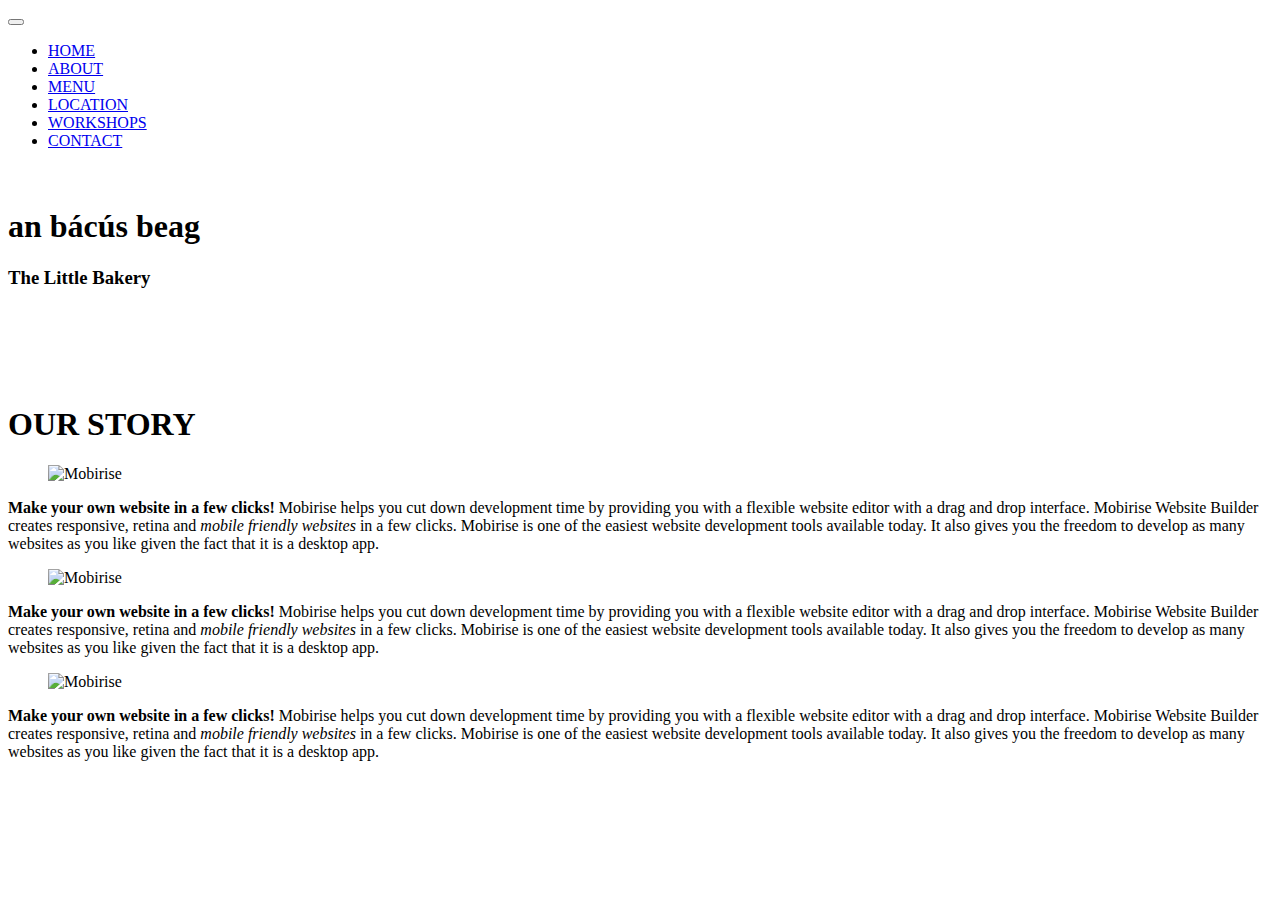
==== about.html @ 89f3b1a4 "Create about.html" ====
<!DOCTYPE html>
<html>

<head>
  <!-- Site made with Mobirise Website Builder v4.10.8, https://mobirise.com -->
  <meta charset="UTF-8">
  <meta http-equiv="X-UA-Compatible" content="IE=edge">
  <meta name="generator" content="Mobirise v4.10.8, mobirise.com">
  <meta name="viewport" content="width=device-width, initial-scale=1, minimum-scale=1">
  <link rel="shortcut icon" href="assets/images/logo23.png" type="image/x-icon">
  <meta name="description" content="Web Generator Description">

  <title>About</title>
  <link rel="stylesheet" href="assets/web/assets/mobirise-icons/mobirise-icons.css">
  <link rel="stylesheet" href="assets/tether/tether.min.css">
  <link rel="stylesheet" href="assets/bootstrap/css/bootstrap.min.css">
  <link rel="stylesheet" href="assets/bootstrap/css/bootstrap-grid.min.css">
  <link rel="stylesheet" href="assets/bootstrap/css/bootstrap-reboot.min.css">
  <link rel="stylesheet" href="assets/dropdown/css/style.css">
  <link rel="stylesheet" href="assets/socicon/css/styles.css">
  <link rel="stylesheet" href="assets/theme/css/style.css">
  <link rel="stylesheet" href="assets/mobirise/css/mbr-additional.css" type="text/css">
  <link href="https://fonts.googleapis.com/css?family=Amatic+SC|Dancing+Script|Swanky|Lato:100,300,400+and+Moo+Moo&display=swap" rel="stylesheet">
  <link rel="stylesheet" href="index.css" type="text/css">


</head>

<body>
  <section class="menu cid-qTkzRZLJNu" once="menu" id="menu1-3">



    <nav class="navbar navbar-expand beta-menu navbar-dropdown align-items-center navbar-toggleable-sm bg-color transparent">
      <button class="navbar-toggler navbar-toggler-right" type="button" data-toggle="collapse" data-target="#navbarSupportedContent" aria-controls="navbarSupportedContent" aria-expanded="false" aria-label="Toggle navigation">
        <div class="hamburger">
          <span></span>
          <span></span>
          <span></span>
          <span></span>
        </div>
      </button>

      <div class="collapse navbar-collapse justify-content-center pr-0" id="navbarSupportedContent">
        <ul class="navbar-nav nav-dropdown nav-right navbar-nav-top-padding " data-app-modern-menu="true">
          <li class="nav-item"><a class="nav-link link text-white" class="nav-text" href="index.html">

              HOME</a></li>
          <li class="nav-item"><a class="nav-link active link" class="current-page" class="nav-text" href="about.html">

              ABOUT</a></li>
          <li class="nav-item"><a class="nav-link link text-white" class="nav-text" href="menu.html">

              MENU</a></li>
          <li class="nav-item"><a class="nav-link link text-white" class="nav-text" href="location.html">

              LOCATION</a></li>
          <li class="nav-item"><a class="nav-link link text-white" class="nav-text" href="workshop.html">

              WORKSHOPS</a></li>
          <li class="nav-item"><a class="nav-link link text-white" class="nav-text" href="contact.html">
              CONTACT</a></li>
        </ul>

      </div>
    </nav>
  </section>

  <section class="engine"></section>
  <section class="mbr-section content5 cid-rBTeAs29i3 " id="content5-c">

    <div class="container align-center">
      <div class="media-container-row row justify-content-md-center">
        <div class="mbr-white title col-12 col-md-12">
          <h1 class="shop-logo" class="mbr-section-title pb-3 mbr-fonts-style display-1">
            <br>an bácús beag</h1>
          <h3 class="shop-logo2" class="mbr-section-subtitle align-center mbr-light pb-3 mbr-fonts-style display-2">
            The Little Bakery<br><br></h3>
          <h1 class="page-header mbr-section align-center mbr-light mbr-white pb-3 mbr-fonts-style display-1"><br><br>OUR STORY</h1>


        </div>
      </div>
    </div>
  </section>

  <section class="cid-rBTeFPfbDV" id="image2-d">



    <figure class="mbr-figure container">
      <div class="image-block" style="width: 62%;">
        <img src="assets/images/wiley-design-bacus-beag-logo-uniform-980x840.jpg" alt="Mobirise" title="">

      </div>
    </figure>
  </section>

  <section class="mbr-section article content1 cid-rBTg1JyNze" id="content1-f">



    <div class="container">
      <div class="media-container-row">
        <div class="mbr-text col-12 mbr-fonts-style display-7 col-md-8">
          <p>
            <strong> Make your own website in a few clicks!</strong> Mobirise helps you cut down development time by providing you with a flexible website editor with a drag and drop interface. Mobirise Website Builder creates responsive, retina and
            <em>mobile friendly websites</em> in a few clicks. Mobirise is one of the easiest website development tools available today. It also gives you the freedom to develop as many websites as you like given the fact that it is a desktop app.
          </p>
        </div>
      </div>
    </div>
  </section>

  <section class="cid-rBTguj05wM" id="image2-g">



    <figure class="mbr-figure container">
      <div class="image-block" style="width: 64%;">
        <img src="assets/images/wiley-design-bacus-beag-bread-980x840.jpg" alt="Mobirise" title="">

      </div>
    </figure>
  </section>

  <section class="mbr-section article content1 cid-rBTgvgfO0M" id="content1-h">



    <div class="container">
      <div class="media-container-row">
        <div class="mbr-text col-12 mbr-fonts-style display-7 col-md-8">
          <p>
            <strong> Make your own website in a few clicks!</strong> Mobirise helps you cut down development time by providing you with a flexible website editor with a drag and drop interface. Mobirise Website Builder creates responsive, retina and
            <em>mobile friendly websites</em> in a few clicks. Mobirise is one of the easiest website development tools available today. It also gives you the freedom to develop as many websites as you like given the fact that it is a desktop app.
          </p>
        </div>
      </div>
    </div>
  </section>

  <section class="cid-rBTgvZ6z7J" id="image2-i">



    <figure class="mbr-figure container">
      <div class="image-block" style="width: 64%;">
        <img src="assets/images/wiley-design-bacus-beag-logo-cup-980x840.jpg" alt="Mobirise" title="">

      </div>
    </figure>
  </section>

  <section class="mbr-section article content1 cid-rBTgx8B2XQ" id="content1-j">



    <div class="container">
      <div class="media-container-row">
        <div class="mbr-text col-12 mbr-fonts-style display-7 col-md-8">
          <p>
            <strong> Make your own website in a few clicks!</strong> Mobirise helps you cut down development time by providing you with a flexible website editor with a drag and drop interface. Mobirise Website Builder creates responsive, retina and
            <em>mobile friendly websites</em> in a few clicks. Mobirise is one of the easiest website development tools available today. It also gives you the freedom to develop as many websites as you like given the fact that it is a desktop app.
          </p>
        </div>
      </div>
    </div>
  </section>

  <section class="cid-rBYI0VjQ8m" id="footer1-z">
    <div class="container">
      <div class="footer-lower">
        <div class="media-container-row mbr-white">

          <div class="col-md-6">
            <div class="social-list align-center justify-content-center media-container-row  col-md-12 ">
              <div class="soc-item">
                <a href="https://twitter.com/anbacusbeag" target="_blank">
                  <span class="socicon-twitter socicon mbr-iconfont mbr-iconfont-social mbr-white"></span>
                </a>
              </div>
              <div class="soc-item">
                <a href="https://www.facebook.com/anbacusbeag/" target="_blank">
                  <span class="socicon-facebook socicon mbr-iconfont mbr-iconfont-social mbr-white"></span>
                </a>
              </div>
              <div class="soc-item">
                <a href="https://www.instagram.com/an_bacus_beag/" target="_blank">
                  <span class="mbr-iconfont mbr-iconfont-social socicon-instagram socicon mbr-white"></span>
                </a>
              </div>
            </div>
          </div>
        </div>
      </div>
    </div>
  </section>


  <script src="assets/web/assets/jquery/jquery.min.js"></script>
  <script src="assets/popper/popper.min.js"></script>
  <script src="assets/tether/tether.min.js"></script>
  <script src="assets/bootstrap/js/bootstrap.min.js"></script>
  <script src="assets/smoothscroll/smooth-scroll.js"></script>
  <script src="assets/dropdown/js/nav-dropdown.js"></script>
  <script src="assets/dropdown/js/navbar-dropdown.js"></script>
  <script src="assets/touchswipe/jquery.touch-swipe.min.js"></script>
  <script src="assets/theme/js/script.js"></script>


</body>

</html>
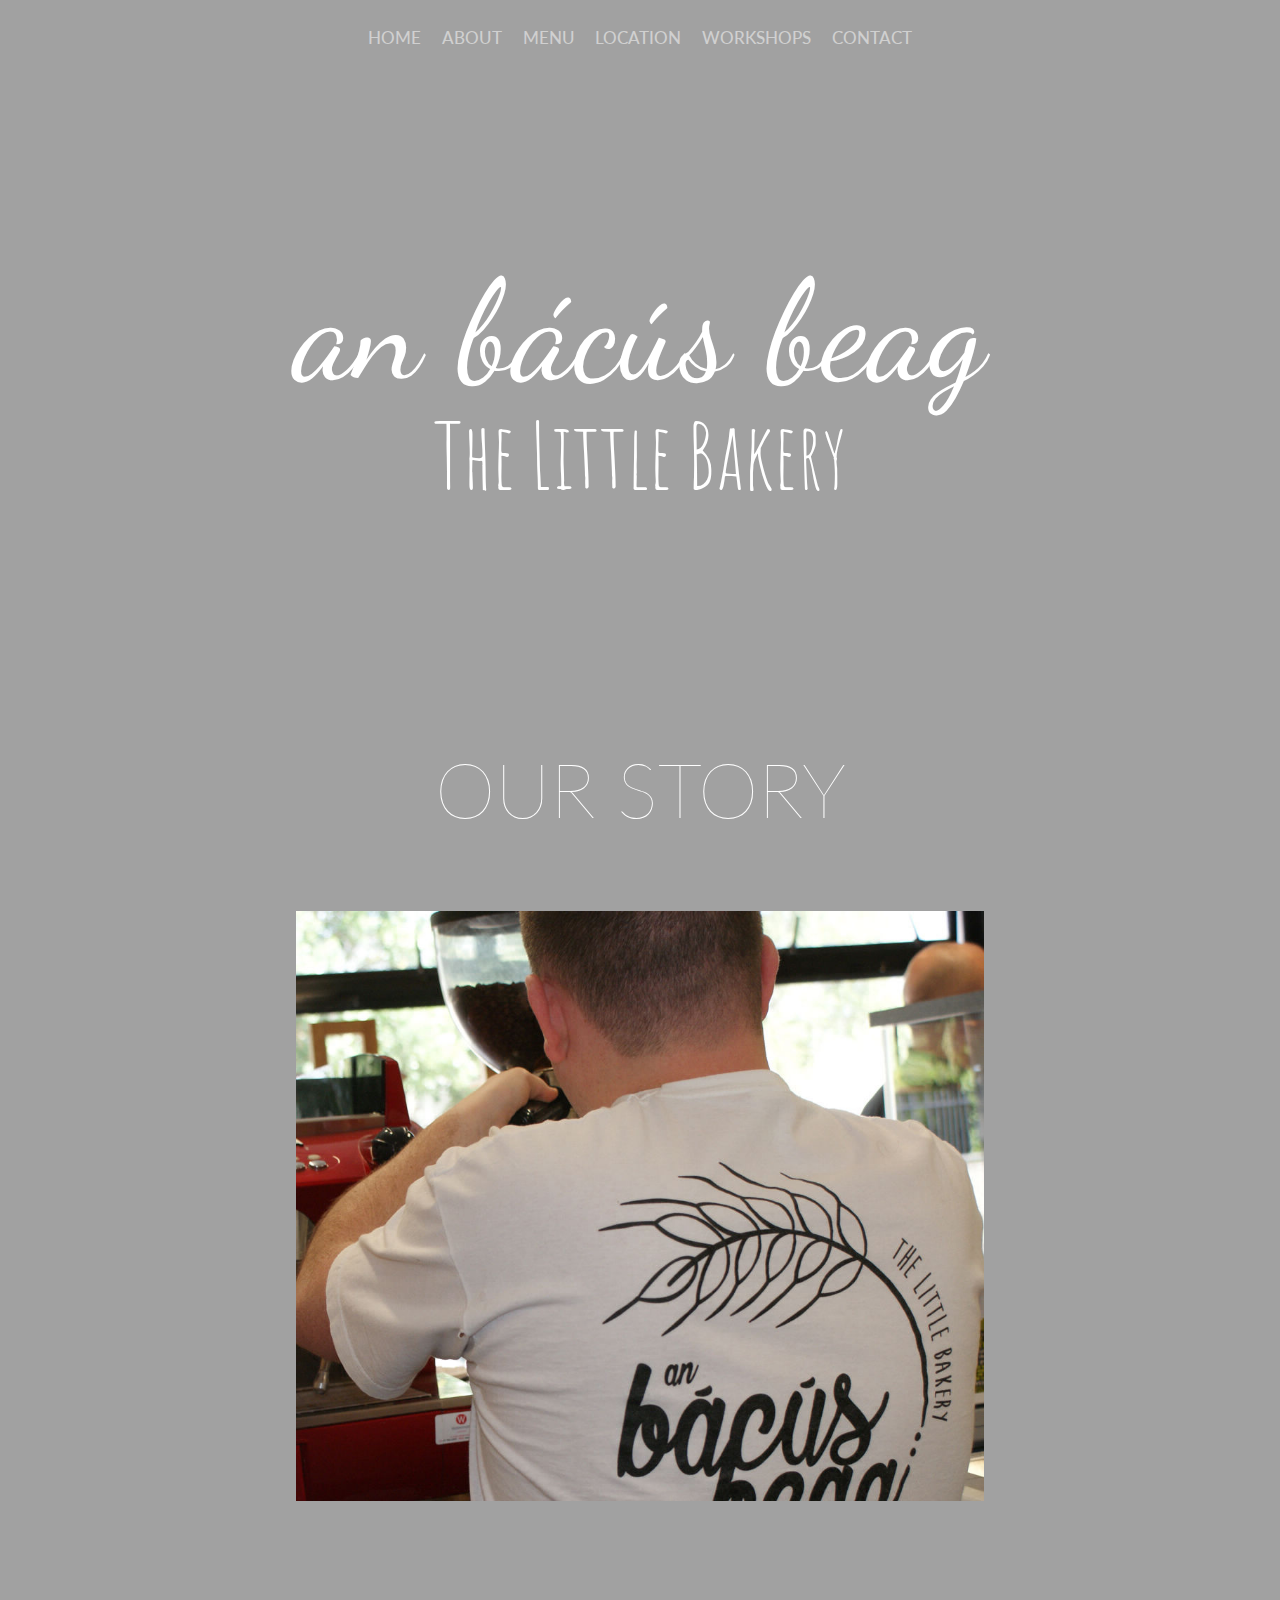
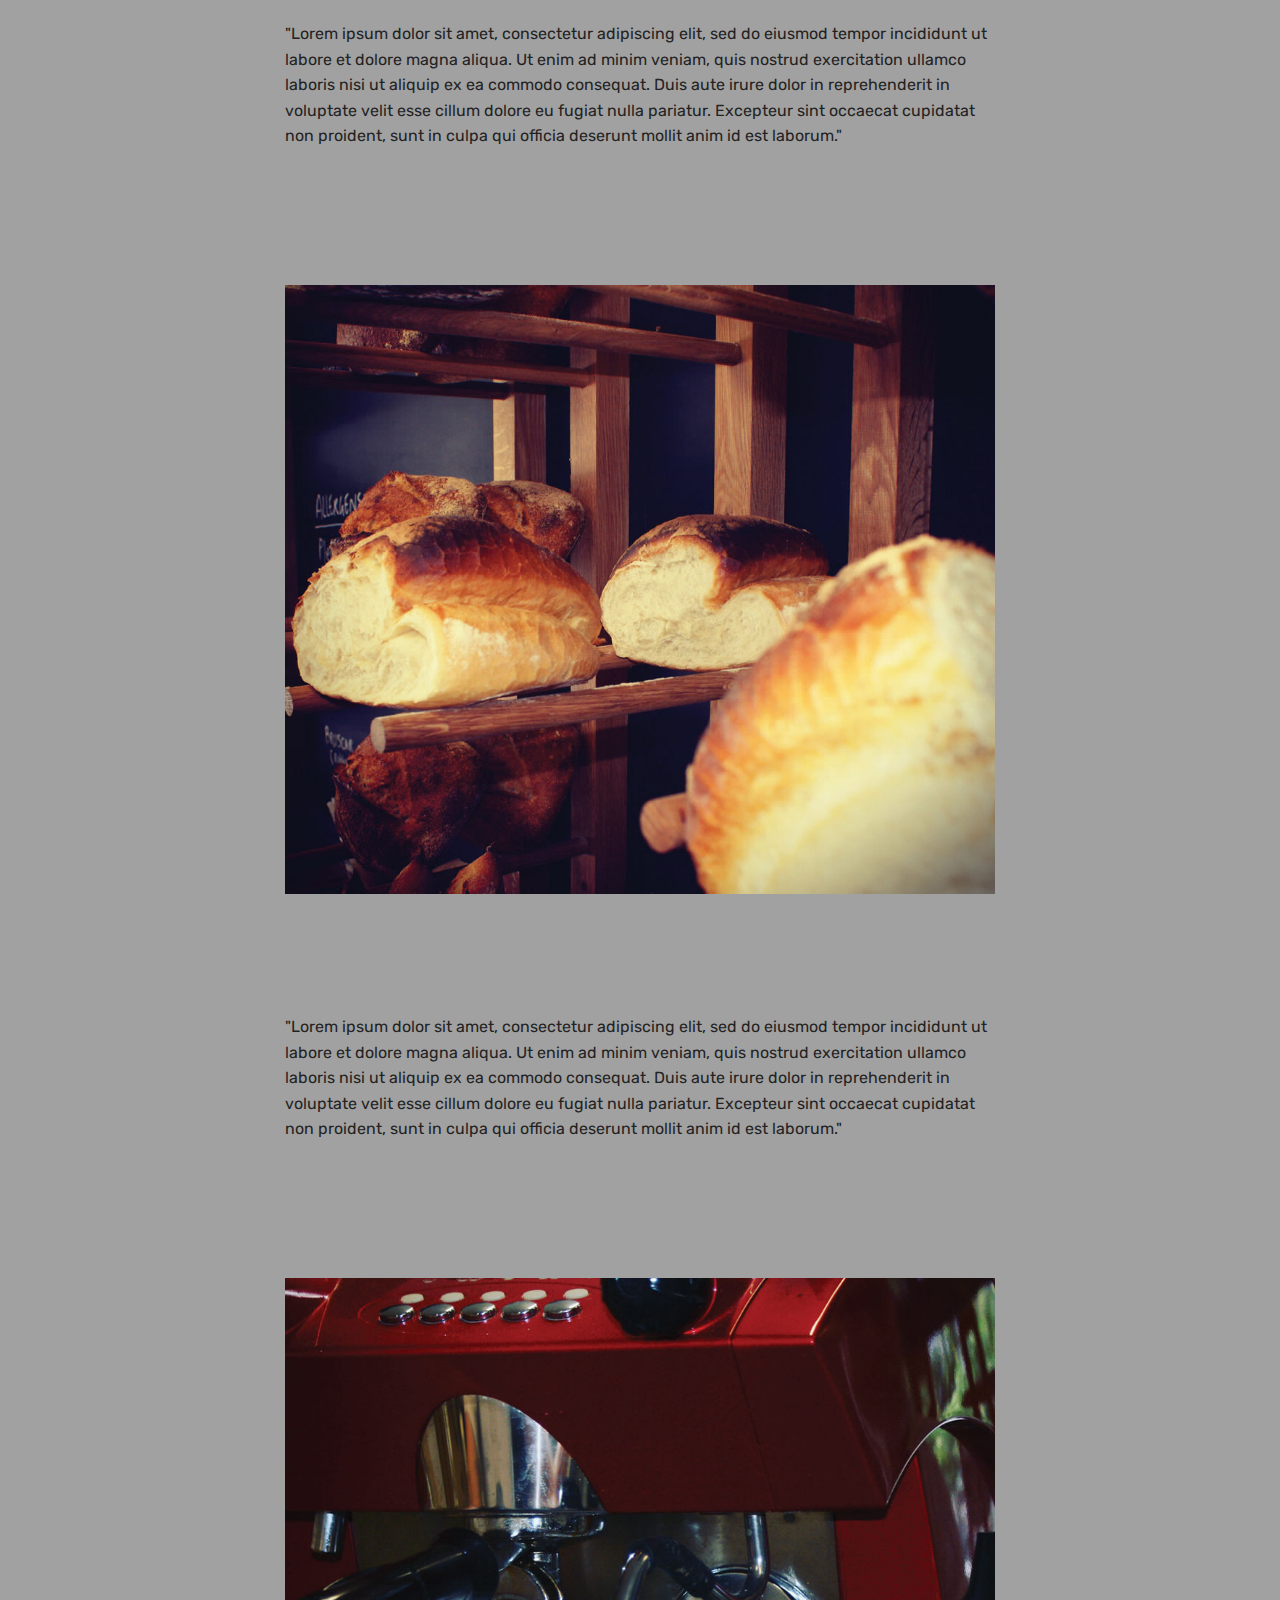
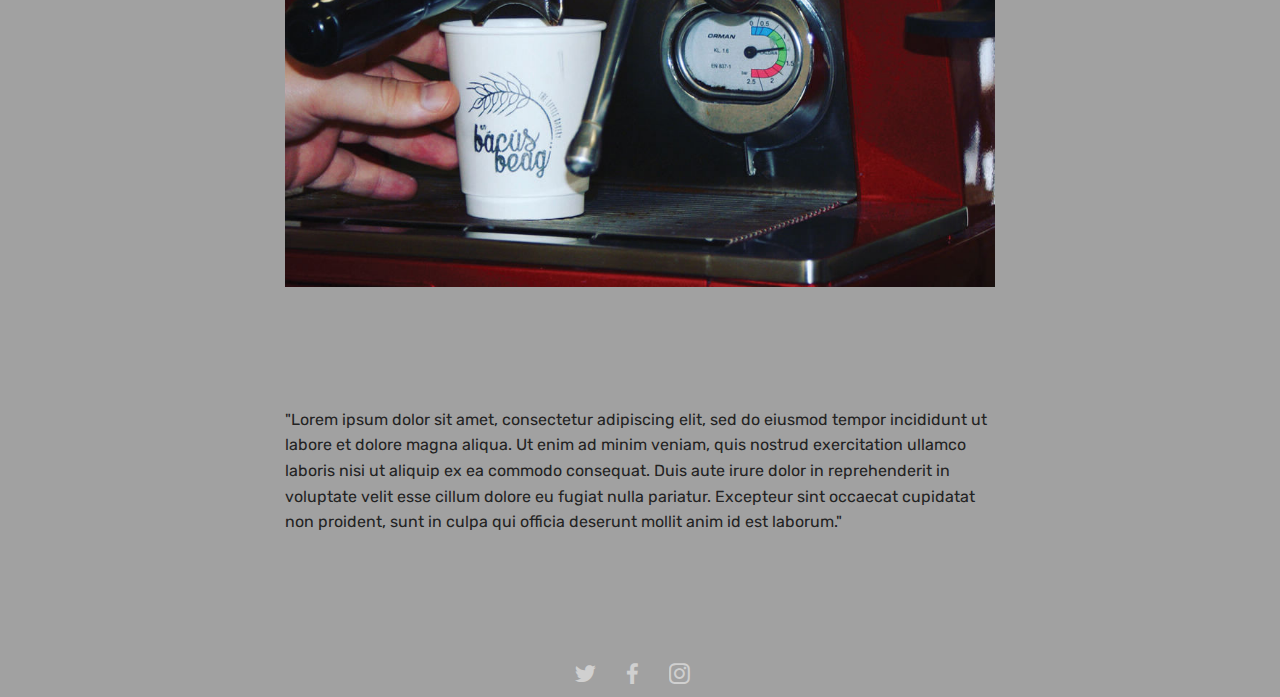
==== commit 0f982235: "Update about.html" ====
--- a/about.html
+++ b/about.html
@@ -104,8 +104,7 @@
       <div class="media-container-row">
         <div class="mbr-text col-12 mbr-fonts-style display-7 col-md-8">
           <p>
-            <strong> Make your own website in a few clicks!</strong> Mobirise helps you cut down development time by providing you with a flexible website editor with a drag and drop interface. Mobirise Website Builder creates responsive, retina and
-            <em>mobile friendly websites</em> in a few clicks. Mobirise is one of the easiest website development tools available today. It also gives you the freedom to develop as many websites as you like given the fact that it is a desktop app.
+            "Lorem ipsum dolor sit amet, consectetur adipiscing elit, sed do eiusmod tempor incididunt ut labore et dolore magna aliqua. Ut enim ad minim veniam, quis nostrud exercitation ullamco laboris nisi ut aliquip ex ea commodo consequat. Duis aute irure dolor in reprehenderit in voluptate velit esse cillum dolore eu fugiat nulla pariatur. Excepteur sint occaecat cupidatat non proident, sunt in culpa qui officia deserunt mollit anim id est laborum."
           </p>
         </div>
       </div>
@@ -132,9 +131,7 @@
       <div class="media-container-row">
         <div class="mbr-text col-12 mbr-fonts-style display-7 col-md-8">
           <p>
-            <strong> Make your own website in a few clicks!</strong> Mobirise helps you cut down development time by providing you with a flexible website editor with a drag and drop interface. Mobirise Website Builder creates responsive, retina and
-            <em>mobile friendly websites</em> in a few clicks. Mobirise is one of the easiest website development tools available today. It also gives you the freedom to develop as many websites as you like given the fact that it is a desktop app.
-          </p>
+            "Lorem ipsum dolor sit amet, consectetur adipiscing elit, sed do eiusmod tempor incididunt ut labore et dolore magna aliqua. Ut enim ad minim veniam, quis nostrud exercitation ullamco laboris nisi ut aliquip ex ea commodo consequat. Duis aute irure dolor in reprehenderit in voluptate velit esse cillum dolore eu fugiat nulla pariatur. Excepteur sint occaecat cupidatat non proident, sunt in culpa qui officia deserunt mollit anim id est laborum."</p>
         </div>
       </div>
     </div>
@@ -160,9 +157,7 @@
       <div class="media-container-row">
         <div class="mbr-text col-12 mbr-fonts-style display-7 col-md-8">
           <p>
-            <strong> Make your own website in a few clicks!</strong> Mobirise helps you cut down development time by providing you with a flexible website editor with a drag and drop interface. Mobirise Website Builder creates responsive, retina and
-            <em>mobile friendly websites</em> in a few clicks. Mobirise is one of the easiest website development tools available today. It also gives you the freedom to develop as many websites as you like given the fact that it is a desktop app.
-          </p>
+            "Lorem ipsum dolor sit amet, consectetur adipiscing elit, sed do eiusmod tempor incididunt ut labore et dolore magna aliqua. Ut enim ad minim veniam, quis nostrud exercitation ullamco laboris nisi ut aliquip ex ea commodo consequat. Duis aute irure dolor in reprehenderit in voluptate velit esse cillum dolore eu fugiat nulla pariatur. Excepteur sint occaecat cupidatat non proident, sunt in culpa qui officia deserunt mollit anim id est laborum."</p>
         </div>
       </div>
     </div>
--- a/assets/web/assets/mobirise-icons/mobirise-icons.css
+++ b/assets/web/assets/mobirise-icons/mobirise-icons.css
@@ -0,0 +1,476 @@
+@font-face {
+  font-family: 'MobiriseIcons';
+  src:  url('mobirise-icons.eot?spat4u');
+  src:  url('mobirise-icons.eot?spat4u#iefix') format('embedded-opentype'),
+    url('mobirise-icons.ttf?spat4u') format('truetype'),
+    url('mobirise-icons.woff?spat4u') format('woff'),
+    url('mobirise-icons.svg?spat4u#MobiriseIcons') format('svg');
+  font-weight: normal;
+  font-style: normal;
+}
+
+[class^="mbri-"], [class*=" mbri-"] {
+  /* use !important to prevent issues with browser extensions that change fonts */
+  font-family: MobiriseIcons !important;
+  speak: none;
+  font-style: normal;
+  font-weight: normal;
+  font-variant: normal;
+  text-transform: none;
+  line-height: 1;
+
+  /* Better Font Rendering =========== */
+  -webkit-font-smoothing: antialiased;
+  -moz-osx-font-smoothing: grayscale;
+}
+
+.mbri-add-submenu:before {
+  content: "\e900";
+}
+.mbri-alert:before {
+  content: "\e901";
+}
+.mbri-align-center:before {
+  content: "\e902";
+}
+.mbri-align-justify:before {
+  content: "\e903";
+}
+.mbri-align-left:before {
+  content: "\e904";
+}
+.mbri-align-right:before {
+  content: "\e905";
+}
+.mbri-android:before {
+  content: "\e906";
+}
+.mbri-apple:before {
+  content: "\e907";
+}
+.mbri-arrow-down:before {
+  content: "\e908";
+}
+.mbri-arrow-next:before {
+  content: "\e909";
+}
+.mbri-arrow-prev:before {
+  content: "\e90a";
+}
+.mbri-arrow-up:before {
+  content: "\e90b";
+}
+.mbri-bold:before {
+  content: "\e90c";
+}
+.mbri-bookmark:before {
+  content: "\e90d";
+}
+.mbri-bootstrap:before {
+  content: "\e90e";
+}
+.mbri-briefcase:before {
+  content: "\e90f";
+}
+.mbri-browse:before {
+  content: "\e910";
+}
+.mbri-bulleted-list:before {
+  content: "\e911";
+}
+.mbri-calendar:before {
+  content: "\e912";
+}
+.mbri-camera:before {
+  content: "\e913";
+}
+.mbri-cart-add:before {
+  content: "\e914";
+}
+.mbri-cart-full:before {
+  content: "\e915";
+}
+.mbri-cash:before {
+  content: "\e916";
+}
+.mbri-change-style:before {
+  content: "\e917";
+}
+.mbri-chat:before {
+  content: "\e918";
+}
+.mbri-clock:before {
+  content: "\e919";
+}
+.mbri-close:before {
+  content: "\e91a";
+}
+.mbri-cloud:before {
+  content: "\e91b";
+}
+.mbri-code:before {
+  content: "\e91c";
+}
+.mbri-contact-form:before {
+  content: "\e91d";
+}
+.mbri-credit-card:before {
+  content: "\e91e";
+}
+.mbri-cursor-click:before {
+  content: "\e91f";
+}
+.mbri-cust-feedback:before {
+  content: "\e920";
+}
+.mbri-database:before {
+  content: "\e921";
+}
+.mbri-delivery:before {
+  content: "\e922";
+}
+.mbri-desktop:before {
+  content: "\e923";
+}
+.mbri-devices:before {
+  content: "\e924";
+}
+.mbri-down:before {
+  content: "\e925";
+}
+.mbri-download:before {
+  content: "\e989";
+}
+.mbri-drag-n-drop:before {
+  content: "\e927";
+}
+.mbri-drag-n-drop2:before {
+  content: "\e928";
+}
+.mbri-edit:before {
+  content: "\e929";
+}
+.mbri-edit2:before {
+  content: "\e92a";
+}
+.mbri-error:before {
+  content: "\e92b";
+}
+.mbri-extension:before {
+  content: "\e92c";
+}
+.mbri-features:before {
+  content: "\e92d";
+}
+.mbri-file:before {
+  content: "\e92e";
+}
+.mbri-flag:before {
+  content: "\e92f";
+}
+.mbri-folder:before {
+  content: "\e930";
+}
+.mbri-gift:before {
+  content: "\e931";
+}
+.mbri-github:before {
+  content: "\e932";
+}
+.mbri-globe:before {
+  content: "\e933";
+}
+.mbri-globe-2:before {
+  content: "\e934";
+}
+.mbri-growing-chart:before {
+  content: "\e935";
+}
+.mbri-hearth:before {
+  content: "\e936";
+}
+.mbri-help:before {
+  content: "\e937";
+}
+.mbri-home:before {
+  content: "\e938";
+}
+.mbri-hot-cup:before {
+  content: "\e939";
+}
+.mbri-idea:before {
+  content: "\e93a";
+}
+.mbri-image-gallery:before {
+  content: "\e93b";
+}
+.mbri-image-slider:before {
+  content: "\e93c";
+}
+.mbri-info:before {
+  content: "\e93d";
+}
+.mbri-italic:before {
+  content: "\e93e";
+}
+.mbri-key:before {
+  content: "\e93f";
+}
+.mbri-laptop:before {
+  content: "\e940";
+}
+.mbri-layers:before {
+  content: "\e941";
+}
+.mbri-left-right:before {
+  content: "\e942";
+}
+.mbri-left:before {
+  content: "\e943";
+}
+.mbri-letter:before {
+  content: "\e944";
+}
+.mbri-like:before {
+  content: "\e945";
+}
+.mbri-link:before {
+  content: "\e946";
+}
+.mbri-lock:before {
+  content: "\e947";
+}
+.mbri-login:before {
+  content: "\e948";
+}
+.mbri-logout:before {
+  content: "\e949";
+}
+.mbri-magic-stick:before {
+  content: "\e94a";
+}
+.mbri-map-pin:before {
+  content: "\e94b";
+}
+.mbri-menu:before {
+  content: "\e94c";
+}
+.mbri-mobile:before {
+  content: "\e94d";
+}
+.mbri-mobile2:before {
+  content: "\e94e";
+}
+.mbri-mobirise:before {
+  content: "\e94f";
+}
+.mbri-more-horizontal:before {
+  content: "\e950";
+}
+.mbri-more-vertical:before {
+  content: "\e951";
+}
+.mbri-music:before {
+  content: "\e952";
+}
+.mbri-new-file:before {
+  content: "\e953";
+}
+.mbri-numbered-list:before {
+  content: "\e954";
+}
+.mbri-opened-folder:before {
+  content: "\e955";
+}
+.mbri-pages:before {
+  content: "\e956";
+}
+.mbri-paper-plane:before {
+  content: "\e957";
+}
+.mbri-paperclip:before {
+  content: "\e958";
+}
+.mbri-photo:before {
+  content: "\e959";
+}
+.mbri-photos:before {
+  content: "\e95a";
+}
+.mbri-pin:before {
+  content: "\e95b";
+}
+.mbri-play:before {
+  content: "\e95c";
+}
+.mbri-plus:before {
+  content: "\e95d";
+}
+.mbri-preview:before {
+  content: "\e95e";
+}
+.mbri-print:before {
+  content: "\e95f";
+}
+.mbri-protect:before {
+  content: "\e960";
+}
+.mbri-question:before {
+  content: "\e961";
+}
+.mbri-quote-left:before {
+  content: "\e962";
+}
+.mbri-quote-right:before {
+  content: "\e963";
+}
+.mbri-refresh:before {
+  content: "\e964";
+}
+.mbri-responsive:before {
+  content: "\e965";
+}
+.mbri-right:before {
+  content: "\e966";
+}
+.mbri-rocket:before {
+  content: "\e967";
+}
+.mbri-sad-face:before {
+  content: "\e968";
+}
+.mbri-sale:before {
+  content: "\e969";
+}
+.mbri-save:before {
+  content: "\e96a";
+}
+.mbri-search:before {
+  content: "\e96b";
+}
+.mbri-setting:before {
+  content: "\e96c";
+}
+.mbri-setting2:before {
+  content: "\e96d";
+}
+.mbri-setting3:before {
+  content: "\e96e";
+}
+.mbri-share:before {
+  content: "\e96f";
+}
+.mbri-shopping-bag:before {
+  content: "\e970";
+}
+.mbri-shopping-basket:before {
+  content: "\e971";
+}
+.mbri-shopping-cart:before {
+  content: "\e972";
+}
+.mbri-sites:before {
+  content: "\e973";
+}
+.mbri-smile-face:before {
+  content: "\e974";
+}
+.mbri-speed:before {
+  content: "\e975";
+}
+.mbri-star:before {
+  content: "\e976";
+}
+.mbri-success:before {
+  content: "\e977";
+}
+.mbri-sun:before {
+  content: "\e978";
+}
+.mbri-sun2:before {
+  content: "\e979";
+}
+.mbri-tablet:before {
+  content: "\e97a";
+}
+.mbri-tablet-vertical:before {
+  content: "\e97b";
+}
+.mbri-target:before {
+  content: "\e97c";
+}
+.mbri-timer:before {
+  content: "\e97d";
+}
+.mbri-to-ftp:before {
+  content: "\e97e";
+}
+.mbri-to-local-drive:before {
+  content: "\e97f";
+}
+.mbri-touch-swipe:before {
+  content: "\e980";
+}
+.mbri-touch:before {
+  content: "\e981";
+}
+.mbri-trash:before {
+  content: "\e982";
+}
+.mbri-underline:before {
+  content: "\e983";
+}
+.mbri-unlink:before {
+  content: "\e984";
+}
+.mbri-unlock:before {
+  content: "\e985";
+}
+.mbri-up-down:before {
+  content: "\e986";
+}
+.mbri-up:before {
+  content: "\e987";
+}
+.mbri-update:before {
+  content: "\e988";
+}
+.mbri-upload:before {
+ content: "\e926"; 
+}
+.mbri-user:before {
+  content: "\e98a";
+}
+.mbri-user2:before {
+  content: "\e98b";
+}
+.mbri-users:before {
+  content: "\e98c";
+}
+.mbri-video:before {
+  content: "\e98d";
+}
+.mbri-video-play:before {
+  content: "\e98e";
+}
+.mbri-watch:before {
+  content: "\e98f";
+}
+.mbri-website-theme:before {
+  content: "\e990";
+}
+.mbri-wifi:before {
+  content: "\e991";
+}
+.mbri-windows:before {
+  content: "\e992";
+}
+.mbri-zoom-out:before {
+  content: "\e993";
+}
+.mbri-redo:before {
+  content: "\e994";
+}
+.mbri-undo:before {
+  content: "\e995";
+}
--- a/assets/dropdown/css/style.css
+++ b/assets/dropdown/css/style.css
@@ -0,0 +1,265 @@
+.navbar-dropdown {
+  left: 0;
+  padding: 0;
+  position: absolute;
+  right: 0;
+  top: 0;
+  transition: all 0.45s ease;
+  z-index: 1030;
+  background: #282828; }
+  .navbar-dropdown .navbar-logo {
+    margin-right: 0.8rem;
+    transition: margin 0.3s ease-in-out;
+    vertical-align: middle; }
+    .navbar-dropdown .navbar-logo img {
+      height: 3.125rem;
+      transition: all 0.3s ease-in-out; }
+    .navbar-dropdown .navbar-logo.mbr-iconfont {
+      font-size: 3.125rem;
+      line-height: 3.125rem; }
+  .navbar-dropdown .navbar-caption {
+    font-weight: 700;
+    white-space: normal;
+    vertical-align: -4px;
+    line-height: 3.125rem !important; }
+    .navbar-dropdown .navbar-caption, .navbar-dropdown .navbar-caption:hover {
+      color: inherit;
+      text-decoration: none; }
+  .navbar-dropdown .mbr-iconfont + .navbar-caption {
+    vertical-align: -1px; }
+  .navbar-dropdown.navbar-fixed-top {
+    position: fixed; }
+  .navbar-dropdown .navbar-brand span {
+    vertical-align: -4px; }
+  .navbar-dropdown.bg-color.transparent {
+    background: none; }
+  .navbar-dropdown.navbar-short .navbar-brand {
+    padding: 0.625rem 0; }
+    .navbar-dropdown.navbar-short .navbar-brand span {
+      vertical-align: -1px; }
+  .navbar-dropdown.navbar-short .navbar-caption {
+    line-height: 2.375rem !important;
+    vertical-align: -2px; }
+  .navbar-dropdown.navbar-short .navbar-logo {
+    margin-right: 0.5rem; }
+    .navbar-dropdown.navbar-short .navbar-logo img {
+      height: 2.375rem; }
+    .navbar-dropdown.navbar-short .navbar-logo.mbr-iconfont {
+      font-size: 2.375rem;
+      line-height: 2.375rem; }
+  .navbar-dropdown.navbar-short .mbr-table-cell {
+    height: 3.625rem; }
+  .navbar-dropdown .navbar-close {
+    left: 0.6875rem;
+    position: fixed;
+    top: 0.75rem;
+    z-index: 1000; }
+  .navbar-dropdown .hamburger-icon {
+    content: "";
+    display: inline-block;
+    vertical-align: middle;
+    width: 16px;
+    -webkit-box-shadow: 0 -6px 0 1px #282828,0 0 0 1px #282828,0 6px 0 1px #282828;
+    -moz-box-shadow: 0 -6px 0 1px #282828,0 0 0 1px #282828,0 6px 0 1px #282828;
+    box-shadow: 0 -6px 0 1px #282828,0 0 0 1px #282828,0 6px 0 1px #282828; }
+
+.dropdown-menu .dropdown-toggle[data-toggle="dropdown-submenu"]::after {
+  border-bottom: 0.35em solid transparent;
+  border-left: 0.35em solid;
+  border-right: 0;
+  border-top: 0.35em solid transparent;
+  margin-left: 0.3rem; }
+
+.dropdown-menu .dropdown-item:focus {
+  outline: 0; }
+
+.nav-dropdown {
+  font-size: 0.75rem;
+  font-weight: 500;
+  height: auto !important; }
+  .nav-dropdown .nav-btn {
+    padding-left: 1rem; }
+  .nav-dropdown .link {
+    margin: .667em 1.667em;
+    font-weight: 500;
+    padding: 0;
+    transition: color .2s ease-in-out; }
+    .nav-dropdown .link.dropdown-toggle {
+      margin-right: 2.583em; }
+      .nav-dropdown .link.dropdown-toggle::after {
+        margin-left: .25rem;
+        border-top: 0.35em solid;
+        border-right: 0.35em solid transparent;
+        border-left: 0.35em solid transparent;
+        border-bottom: 0; }
+      .nav-dropdown .link.dropdown-toggle[aria-expanded="true"] {
+        margin: 0;
+        padding: 0.667em 3.263em  0.667em 1.667em; }
+  .nav-dropdown .link::after,
+  .nav-dropdown .dropdown-item::after {
+    color: inherit; }
+  .nav-dropdown .btn {
+    font-size: 0.75rem;
+    font-weight: 700;
+    letter-spacing: 0;
+    margin-bottom: 0;
+    padding-left: 1.25rem;
+    padding-right: 1.25rem; }
+  .nav-dropdown .dropdown-menu {
+    border-radius: 0;
+    border: 0;
+    left: 0;
+    margin: 0;
+    padding-bottom: 1.25rem;
+    padding-top: 1.25rem;
+    position: relative; }
+  .nav-dropdown .dropdown-submenu {
+    margin-left: 0.125rem;
+    top: 0; }
+  .nav-dropdown .dropdown-item {
+    font-weight: 500;
+    line-height: 2;
+    padding: 0.3846em 4.615em 0.3846em 1.5385em;
+    position: relative;
+    transition: color .2s ease-in-out, background-color .2s ease-in-out; }
+    .nav-dropdown .dropdown-item::after {
+      margin-top: -0.3077em;
+      position: absolute;
+      right: 1.1538em;
+      top: 50%; }
+    .nav-dropdown .dropdown-item:focus, .nav-dropdown .dropdown-item:hover {
+      background: none; }
+
+@media (max-width: 767px) {
+  .nav-dropdown.navbar-toggleable-sm {
+    bottom: 0;
+    display: none;
+    left: 0;
+    overflow-x: hidden;
+    position: fixed;
+    top: 0;
+    transform: translateX(-100%);
+    -ms-transform: translateX(-100%);
+    -webkit-transform: translateX(-100%);
+    width: 18.75rem;
+    z-index: 999; } }
+.nav-dropdown.navbar-toggleable-xl {
+  bottom: 0;
+  display: none;
+  left: 0;
+  overflow-x: hidden;
+  position: fixed;
+  top: 0;
+  transform: translateX(-100%);
+  -ms-transform: translateX(-100%);
+  -webkit-transform: translateX(-100%);
+  width: 18.75rem;
+  z-index: 999; }
+
+.nav-dropdown-sm {
+  display: block !important;
+  overflow-x: hidden;
+  overflow: auto;
+  padding-top: 3.875rem; }
+  .nav-dropdown-sm::after {
+    content: "";
+    display: block;
+    height: 3rem;
+    width: 100%; }
+  .nav-dropdown-sm.collapse.in ~ .navbar-close {
+    display: block !important; }
+  .nav-dropdown-sm.collapsing, .nav-dropdown-sm.collapse.in {
+    transform: translateX(0);
+    -ms-transform: translateX(0);
+    -webkit-transform: translateX(0);
+    transition: all 0.25s ease-out;
+    -webkit-transition: all 0.25s ease-out;
+    background: #282828; }
+  .nav-dropdown-sm.collapsing[aria-expanded="false"] {
+    transform: translateX(-100%);
+    -ms-transform: translateX(-100%);
+    -webkit-transform: translateX(-100%); }
+  .nav-dropdown-sm .nav-item {
+    display: block;
+    margin-left: 0 !important;
+    padding-left: 0; }
+  .nav-dropdown-sm .link,
+  .nav-dropdown-sm .dropdown-item {
+    border-top: 1px dotted rgba(255, 255, 255, 0.1);
+    font-size: 0.8125rem;
+    line-height: 1.6;
+    margin: 0 !important;
+    padding: 0.875rem 2.4rem 0.875rem 1.5625rem !important;
+    position: relative;
+    white-space: normal; }
+    .nav-dropdown-sm .link:focus, .nav-dropdown-sm .link:hover,
+    .nav-dropdown-sm .dropdown-item:focus,
+    .nav-dropdown-sm .dropdown-item:hover {
+      background: rgba(0, 0, 0, 0.2) !important;
+      color: #c0a375; }
+  .nav-dropdown-sm .nav-btn {
+    position: relative;
+    padding: 1.5625rem 1.5625rem 0 1.5625rem; }
+    .nav-dropdown-sm .nav-btn::before {
+      border-top: 1px dotted rgba(255, 255, 255, 0.1);
+      content: "";
+      left: 0;
+      position: absolute;
+      top: 0;
+      width: 100%; }
+    .nav-dropdown-sm .nav-btn + .nav-btn {
+      padding-top: 0.625rem; }
+      .nav-dropdown-sm .nav-btn + .nav-btn::before {
+        display: none; }
+  .nav-dropdown-sm .btn {
+    padding: 0.625rem 0; }
+  .nav-dropdown-sm .dropdown-toggle[data-toggle="dropdown-submenu"]::after {
+    margin-left: .25rem;
+    border-top: 0.35em solid;
+    border-right: 0.35em solid transparent;
+    border-left: 0.35em solid transparent;
+    border-bottom: 0; }
+  .nav-dropdown-sm .dropdown-toggle[data-toggle="dropdown-submenu"][aria-expanded="true"]::after {
+    border-top: 0;
+    border-right: 0.35em solid transparent;
+    border-left: 0.35em solid transparent;
+    border-bottom: 0.35em solid; }
+  .nav-dropdown-sm .dropdown-menu {
+    margin: 0;
+    padding: 0;
+    position: relative;
+    top: 0;
+    left: 0;
+    width: 100%;
+    border: 0;
+    float: none;
+    border-radius: 0;
+    background: none; }
+  .nav-dropdown-sm .dropdown-submenu {
+    left: 100%;
+    margin-left: 0.125rem;
+    margin-top: -1.25rem;
+    top: 0; }
+
+.navbar-toggleable-sm .nav-dropdown .dropdown-menu {
+  position: absolute; }
+
+.navbar-toggleable-sm .nav-dropdown .dropdown-submenu {
+  left: 100%;
+  margin-left: 0.125rem;
+  margin-top: -1.25rem;
+  top: 0; }
+
+.navbar-toggleable-sm.opened .nav-dropdown .dropdown-menu {
+  position: relative; }
+
+.navbar-toggleable-sm.opened .nav-dropdown .dropdown-submenu {
+  left: 0;
+  margin-left: 00rem;
+  margin-top: 0rem;
+  top: 0; }
+
+.is-builder .nav-dropdown.collapsing {
+  transition: none !important; }
+
+/*# sourceMappingURL=style.css.map */
--- a/assets/socicon/css/styles.css
+++ b/assets/socicon/css/styles.css
@@ -0,0 +1,544 @@
+@charset "UTF-8";
+
+@font-face {
+  font-family: "socicon";
+  src:url("../fonts/socicon.eot");
+  src:url("../fonts/socicon.eot?#iefix") format("embedded-opentype"),
+    url("../fonts/socicon.woff") format("woff"),
+    url("../fonts/socicon.ttf") format("truetype"),
+    url("../fonts/socicon.svg#socicon") format("svg");
+  font-weight: normal;
+  font-style: normal;
+
+}
+
+[data-icon]:before {
+  font-family: "socicon" !important;
+  content: attr(data-icon);
+  font-style: normal !important;
+  font-weight: normal !important;
+  font-variant: normal !important;
+  text-transform: none !important;
+  speak: none;
+  line-height: 1;
+  -webkit-font-smoothing: antialiased;
+  -moz-osx-font-smoothing: grayscale;
+}
+
+[class^="socicon-"]:before,
+[class*=" socicon-"]:before {
+  font-family: "socicon" !important;
+  font-style: normal !important;
+  font-weight: normal !important;
+  font-variant: normal !important;
+  text-transform: none !important;
+  speak: none;
+  line-height: 1;
+  -webkit-font-smoothing: antialiased;
+  -moz-osx-font-smoothing: grayscale;
+}
+
+.socicon-modelmayhem:before {
+  content: "\e000";
+}
+.socicon-mixcloud:before {
+  content: "\e001";
+}
+.socicon-drupal:before {
+  content: "\e002";
+}
+.socicon-swarm:before {
+  content: "\e003";
+}
+.socicon-istock:before {
+  content: "\e004";
+}
+.socicon-yammer:before {
+  content: "\e005";
+}
+.socicon-ello:before {
+  content: "\e006";
+}
+.socicon-stackoverflow:before {
+  content: "\e007";
+}
+.socicon-persona:before {
+  content: "\e008";
+}
+.socicon-triplej:before {
+  content: "\e009";
+}
+.socicon-houzz:before {
+  content: "\e00a";
+}
+.socicon-rss:before {
+  content: "\e00b";
+}
+.socicon-paypal:before {
+  content: "\e00c";
+}
+.socicon-odnoklassniki:before {
+  content: "\e00d";
+}
+.socicon-airbnb:before {
+  content: "\e00e";
+}
+.socicon-periscope:before {
+  content: "\e00f";
+}
+.socicon-outlook:before {
+  content: "\e010";
+}
+.socicon-coderwall:before {
+  content: "\e011";
+}
+.socicon-tripadvisor:before {
+  content: "\e012";
+}
+.socicon-appnet:before {
+  content: "\e013";
+}
+.socicon-goodreads:before {
+  content: "\e014";
+}
+.socicon-tripit:before {
+  content: "\e015";
+}
+.socicon-lanyrd:before {
+  content: "\e016";
+}
+.socicon-slideshare:before {
+  content: "\e017";
+}
+.socicon-buffer:before {
+  content: "\e018";
+}
+.socicon-disqus:before {
+  content: "\e019";
+}
+.socicon-vkontakte:before {
+  content: "\e01a";
+}
+.socicon-whatsapp:before {
+  content: "\e01b";
+}
+.socicon-patreon:before {
+  content: "\e01c";
+}
+.socicon-storehouse:before {
+  content: "\e01d";
+}
+.socicon-pocket:before {
+  content: "\e01e";
+}
+.socicon-mail:before {
+  content: "\e01f";
+}
+.socicon-blogger:before {
+  content: "\e020";
+}
+.socicon-technorati:before {
+  content: "\e021";
+}
+.socicon-reddit:before {
+  content: "\e022";
+}
+.socicon-dribbble:before {
+  content: "\e023";
+}
+.socicon-stumbleupon:before {
+  content: "\e024";
+}
+.socicon-digg:before {
+  content: "\e025";
+}
+.socicon-envato:before {
+  content: "\e026";
+}
+.socicon-behance:before {
+  content: "\e027";
+}
+.socicon-delicious:before {
+  content: "\e028";
+}
+.socicon-deviantart:before {
+  content: "\e029";
+}
+.socicon-forrst:before {
+  content: "\e02a";
+}
+.socicon-play:before {
+  content: "\e02b";
+}
+.socicon-zerply:before {
+  content: "\e02c";
+}
+.socicon-wikipedia:before {
+  content: "\e02d";
+}
+.socicon-apple:before {
+  content: "\e02e";
+}
+.socicon-flattr:before {
+  content: "\e02f";
+}
+.socicon-github:before {
+  content: "\e030";
+}
+.socicon-renren:before {
+  content: "\e031";
+}
+.socicon-friendfeed:before {
+  content: "\e032";
+}
+.socicon-newsvine:before {
+  content: "\e033";
+}
+.socicon-identica:before {
+  content: "\e034";
+}
+.socicon-bebo:before {
+  content: "\e035";
+}
+.socicon-zynga:before {
+  content: "\e036";
+}
+.socicon-steam:before {
+  content: "\e037";
+}
+.socicon-xbox:before {
+  content: "\e038";
+}
+.socicon-windows:before {
+  content: "\e039";
+}
+.socicon-qq:before {
+  content: "\e03a";
+}
+.socicon-douban:before {
+  content: "\e03b";
+}
+.socicon-meetup:before {
+  content: "\e03c";
+}
+.socicon-playstation:before {
+  content: "\e03d";
+}
+.socicon-android:before {
+  content: "\e03e";
+}
+.socicon-snapchat:before {
+  content: "\e03f";
+}
+.socicon-twitter:before {
+  content: "\e040";
+}
+.socicon-facebook:before {
+  content: "\e041";
+}
+.socicon-googleplus:before {
+  content: "\e042";
+}
+.socicon-pinterest:before {
+  content: "\e043";
+}
+.socicon-foursquare:before {
+  content: "\e044";
+}
+.socicon-yahoo:before {
+  content: "\e045";
+}
+.socicon-skype:before {
+  content: "\e046";
+}
+.socicon-yelp:before {
+  content: "\e047";
+}
+.socicon-feedburner:before {
+  content: "\e048";
+}
+.socicon-linkedin:before {
+  content: "\e049";
+}
+.socicon-viadeo:before {
+  content: "\e04a";
+}
+.socicon-xing:before {
+  content: "\e04b";
+}
+.socicon-myspace:before {
+  content: "\e04c";
+}
+.socicon-soundcloud:before {
+  content: "\e04d";
+}
+.socicon-spotify:before {
+  content: "\e04e";
+}
+.socicon-grooveshark:before {
+  content: "\e04f";
+}
+.socicon-lastfm:before {
+  content: "\e050";
+}
+.socicon-youtube:before {
+  content: "\e051";
+}
+.socicon-vimeo:before {
+  content: "\e052";
+}
+.socicon-dailymotion:before {
+  content: "\e053";
+}
+.socicon-vine:before {
+  content: "\e054";
+}
+.socicon-flickr:before {
+  content: "\e055";
+}
+.socicon-500px:before {
+  content: "\e056";
+}
+.socicon-wordpress:before {
+  content: "\e058";
+}
+.socicon-tumblr:before {
+  content: "\e059";
+}
+.socicon-twitch:before {
+  content: "\e05a";
+}
+.socicon-8tracks:before {
+  content: "\e05b";
+}
+.socicon-amazon:before {
+  content: "\e05c";
+}
+.socicon-icq:before {
+  content: "\e05d";
+}
+.socicon-smugmug:before {
+  content: "\e05e";
+}
+.socicon-ravelry:before {
+  content: "\e05f";
+}
+.socicon-weibo:before {
+  content: "\e060";
+}
+.socicon-baidu:before {
+  content: "\e061";
+}
+.socicon-angellist:before {
+  content: "\e062";
+}
+.socicon-ebay:before {
+  content: "\e063";
+}
+.socicon-imdb:before {
+  content: "\e064";
+}
+.socicon-stayfriends:before {
+  content: "\e065";
+}
+.socicon-residentadvisor:before {
+  content: "\e066";
+}
+.socicon-google:before {
+  content: "\e067";
+}
+.socicon-yandex:before {
+  content: "\e068";
+}
+.socicon-sharethis:before {
+  content: "\e069";
+}
+.socicon-bandcamp:before {
+  content: "\e06a";
+}
+.socicon-itunes:before {
+  content: "\e06b";
+}
+.socicon-deezer:before {
+  content: "\e06c";
+}
+.socicon-telegram:before {
+  content: "\e06e";
+}
+.socicon-openid:before {
+  content: "\e06f";
+}
+.socicon-amplement:before {
+  content: "\e070";
+}
+.socicon-viber:before {
+  content: "\e071";
+}
+.socicon-zomato:before {
+  content: "\e072";
+}
+.socicon-draugiem:before {
+  content: "\e074";
+}
+.socicon-endomodo:before {
+  content: "\e075";
+}
+.socicon-filmweb:before {
+  content: "\e076";
+}
+.socicon-stackexchange:before {
+  content: "\e077";
+}
+.socicon-wykop:before {
+  content: "\e078";
+}
+.socicon-teamspeak:before {
+  content: "\e079";
+}
+.socicon-teamviewer:before {
+  content: "\e07a";
+}
+.socicon-ventrilo:before {
+  content: "\e07b";
+}
+.socicon-younow:before {
+  content: "\e07c";
+}
+.socicon-raidcall:before {
+  content: "\e07d";
+}
+.socicon-mumble:before {
+  content: "\e07e";
+}
+.socicon-medium:before {
+  content: "\e06d";
+}
+.socicon-bebee:before {
+  content: "\e07f";
+}
+.socicon-hitbox:before {
+  content: "\e080";
+}
+.socicon-reverbnation:before {
+  content: "\e081";
+}
+.socicon-formulr:before {
+  content: "\e082";
+}
+.socicon-instagram:before {
+  content: "\e057";
+}
+.socicon-battlenet:before {
+  content: "\e083";
+}
+.socicon-chrome:before {
+  content: "\e084";
+}
+.socicon-discord:before {
+  content: "\e086";
+}
+.socicon-issuu:before {
+  content: "\e087";
+}
+.socicon-macos:before {
+  content: "\e088";
+}
+.socicon-firefox:before {
+  content: "\e089";
+}
+.socicon-opera:before {
+  content: "\e08d";
+}
+.socicon-keybase:before {
+  content: "\e090";
+}
+.socicon-alliance:before {
+  content: "\e091";
+}
+.socicon-livejournal:before {
+  content: "\e092";
+}
+.socicon-googlephotos:before {
+  content: "\e093";
+}
+.socicon-horde:before {
+  content: "\e094";
+}
+.socicon-etsy:before {
+  content: "\e095";
+}
+.socicon-zapier:before {
+  content: "\e096";
+}
+.socicon-google-scholar:before {
+  content: "\e097";
+}
+.socicon-researchgate:before {
+  content: "\e098";
+}
+.socicon-wechat:before {
+  content: "\e099";
+}
+.socicon-strava:before {
+  content: "\e09a";
+}
+.socicon-line:before {
+  content: "\e09b";
+}
+.socicon-lyft:before {
+  content: "\e09c";
+}
+.socicon-uber:before {
+  content: "\e09d";
+}
+.socicon-songkick:before {
+  content: "\e09e";
+}
+.socicon-viewbug:before {
+  content: "\e09f";
+}
+.socicon-googlegroups:before {
+  content: "\e0a0";
+}
+.socicon-quora:before {
+  content: "\e073";
+}
+.socicon-diablo:before {
+  content: "\e085";
+}
+.socicon-blizzard:before {
+  content: "\e0a1";
+}
+.socicon-hearthstone:before {
+  content: "\e08b";
+}
+.socicon-heroes:before {
+  content: "\e08a";
+}
+.socicon-overwatch:before {
+  content: "\e08c";
+}
+.socicon-warcraft:before {
+  content: "\e08e";
+}
+.socicon-starcraft:before {
+  content: "\e08f";
+}
+.socicon-beam:before {
+  content: "\e0a2";
+}
+.socicon-curse:before {
+  content: "\e0a3";
+}
+.socicon-player:before {
+  content: "\e0a4";
+}
+.socicon-streamjar:before {
+  content: "\e0a5";
+}
+.socicon-nintendo:before {
+  content: "\e0a6";
+}
+.socicon-hellocoton:before {
+  content: "\e0a7";
+}
--- a/assets/theme/css/style.css
+++ b/assets/theme/css/style.css
@@ -0,0 +1,677 @@
+/*!
+ * Mobirise v4 theme (https://mobirise.com/)
+ * Copyright 2017 Mobirise
+ */
+section {
+  background-color: #eeeeee;
+}
+
+section,
+.container,
+.container-fluid {
+  position: relative;
+  word-wrap: break-word;
+}
+
+a.mbr-iconfont:hover {
+  text-decoration: none;
+}
+
+.article .lead p, .article .lead ul, .article .lead ol, .article .lead pre, .article .lead blockquote {
+  margin-bottom: 0;
+}
+
+a {
+  font-style: normal;
+  font-weight: 400;
+  cursor: pointer;
+}
+
+a, a:hover {
+  text-decoration: none;
+}
+
+figure {
+  margin-bottom: 0;
+}
+
+body {
+  color: #232323;
+}
+
+h1, h2, h3, h4, h5, h6,
+.h1, .h2, .h3, .h4, .h5, .h6,
+.display-1, .display-2, .display-3, .display-4 {
+  line-height: 1;
+  word-break: break-word;
+  word-wrap: break-word;
+}
+
+b, strong {
+  font-weight: bold;
+}
+
+blockquote {
+  padding: 10px 0 10px 20px;
+  position: relative;
+  border-left: 2px solid;
+  border-color: #ff3366;
+}
+
+input:-webkit-autofill, input:-webkit-autofill:hover, input:-webkit-autofill:focus, input:-webkit-autofill:active {
+  transition-delay: 9999s;
+  transition-property: background-color, color;
+}
+
+textarea[type="hidden"] {
+  display: none;
+}
+
+body {
+  position: relative;
+}
+
+section {
+  background-position: 50% 50%;
+  background-repeat: no-repeat;
+  background-size: cover;
+}
+
+section .mbr-background-video,
+section .mbr-background-video-preview {
+  position: absolute;
+  bottom: 0;
+  left: 0;
+  right: 0;
+  top: 0;
+}
+
+.hidden {
+  visibility: hidden;
+}
+
+.mbr-z-index20 {
+  z-index: 20;
+}
+
+/*! Base colors */
+.mbr-white {
+  color: #ffffff;
+}
+
+.mbr-black {
+  color: #000000;
+}
+
+.mbr-bg-white {
+  background-color: #ffffff;
+}
+
+.mbr-bg-black {
+  background-color: #000000;
+}
+
+/*! Text-aligns */
+.align-left {
+  text-align: left;
+}
+
+.align-center {
+  text-align: center;
+}
+
+.align-right {
+  text-align: right;
+}
+
+@media (max-width: 767px) {
+  .align-left, .align-center, .align-right, .mbr-section-btn, .mbr-section-title {
+    text-align: center;
+  }
+}
+
+/*! Font-weight  */
+.mbr-light {
+  font-weight: 300;
+}
+
+.mbr-regular {
+  font-weight: 400;
+}
+
+.mbr-semibold {
+  font-weight: 500;
+}
+
+.mbr-bold {
+  font-weight: 700;
+}
+
+/*! Media  */
+.media-size-item {
+  -webkit-flex: 1 1 auto;
+  -moz-flex: 1 1 auto;
+  -ms-flex: 1 1 auto;
+  -o-flex: 1 1 auto;
+  flex: 1 1 auto;
+}
+
+.media-content {
+  -webkit-flex-basis: 100%;
+  flex-basis: 100%;
+}
+
+.media-container-row {
+  display: -ms-flexbox;
+  display: -webkit-flex;
+  display: flex;
+  -webkit-flex-direction: row;
+  -ms-flex-direction: row;
+  flex-direction: row;
+  -webkit-flex-wrap: wrap;
+  -ms-flex-wrap: wrap;
+  flex-wrap: wrap;
+  -webkit-justify-content: center;
+  -ms-flex-pack: center;
+  justify-content: center;
+  -webkit-align-content: center;
+  -ms-flex-line-pack: center;
+  align-content: center;
+  -webkit-align-items: start;
+  -ms-flex-align: start;
+  align-items: start;
+}
+
+.media-container-row .media-size-item {
+  width: 400px;
+}
+
+.media-container-column {
+  display: -ms-flexbox;
+  display: -webkit-flex;
+  display: flex;
+  -webkit-flex-direction: column;
+  -ms-flex-direction: column;
+  flex-direction: column;
+  -webkit-flex-wrap: wrap;
+  -ms-flex-wrap: wrap;
+  flex-wrap: wrap;
+  -webkit-justify-content: center;
+  -ms-flex-pack: center;
+  justify-content: center;
+  -webkit-align-content: center;
+  -ms-flex-line-pack: center;
+  align-content: center;
+  -webkit-align-items: stretch;
+  -ms-flex-align: stretch;
+  align-items: stretch;
+}
+
+.media-container-column > * {
+  width: 100%;
+}
+
+@media (min-width: 992px) {
+  .media-container-row {
+    -webkit-flex-wrap: nowrap;
+    -ms-flex-wrap: nowrap;
+    flex-wrap: nowrap;
+  }
+}
+
+figure {
+  overflow: hidden;
+}
+
+figure[mbr-media-size] {
+  transition: width 0.1s;
+}
+
+.mbr-figure img, .mbr-figure iframe {
+  display: block;
+  width: 100%;
+}
+
+.card {
+  background-color: transparent;
+  border: none;
+}
+
+.card-box {
+  width: 100%;
+}
+
+.card-img {
+  text-align: center;
+  flex-shrink: 0;
+  -webkit-flex-shrink: 0;
+}
+
+.media {
+  max-width: 100%;
+  margin: 0 auto;
+}
+
+.mbr-figure {
+  -ms-flex-item-align: center;
+  -ms-grid-row-align: center;
+  -webkit-align-self: center;
+  align-self: center;
+}
+
+.media-container > div {
+  max-width: 100%;
+}
+
+.mbr-figure img, .card-img img {
+  width: 100%;
+}
+
+@media (max-width: 991px) {
+  .media-size-item {
+    width: auto !important;
+  }
+  .media {
+    width: auto;
+  }
+  .mbr-figure {
+    width: 100% !important;
+  }
+}
+
+/*! Buttons */
+.mbr-section-btn {
+  margin-left: -.25rem;
+  margin-right: -.25rem;
+  font-size: 0;
+}
+
+nav .mbr-section-btn {
+  margin-left: 0rem;
+  margin-right: 0rem;
+}
+
+/*! Btn icon margin */
+.btn .mbr-iconfont, .btn.btn-sm .mbr-iconfont {
+  cursor: pointer;
+  margin-right: 0.5rem;
+}
+
+.btn.btn-md .mbr-iconfont, .btn.btn-md .mbr-iconfont {
+  margin-right: 0.8rem;
+}
+
+.mbr-regular {
+  font-weight: 400;
+}
+
+.mbr-semibold {
+  font-weight: 500;
+}
+
+.mbr-bold {
+  font-weight: 700;
+}
+
+[type="submit"] {
+  -webkit-appearance: none;
+}
+
+/*! Full-screen */
+.mbr-fullscreen .mbr-overlay {
+  min-height: 100vh;
+}
+
+.mbr-fullscreen {
+  display: flex;
+  display: -webkit-flex;
+  display: -moz-flex;
+  display: -ms-flex;
+  display: -o-flex;
+  align-items: center;
+  -webkit-align-items: center;
+  min-height: 100vh;
+  padding-top: 3rem;
+  padding-bottom: 3rem;
+}
+
+/*! Map */
+.map {
+  height: 25rem;
+  position: relative;
+}
+
+.map iframe {
+  width: 100%;
+  height: 100%;
+}
+
+/* Form */
+.form-asterisk {
+  font-family: initial;
+  position: absolute;
+  top: -2px;
+  font-weight: normal;
+}
+
+/*! Scroll to top arrow */
+.mbr-arrow-up {
+  bottom: 25px;
+  right: 90px;
+  position: fixed;
+  text-align: right;
+  z-index: 5000;
+  color: #ffffff;
+  font-size: 32px;
+  transform: rotate(180deg);
+  -webkit-transform: rotate(180deg);
+}
+
+.mbr-arrow-up a {
+  background: rgba(0, 0, 0, 0.2);
+  border-radius: 3px;
+  color: #fff;
+  display: inline-block;
+  height: 60px;
+  width: 60px;
+  outline-style: none !important;
+  position: relative;
+  text-decoration: none;
+  transition: all .3s ease-in-out;
+  cursor: pointer;
+  text-align: center;
+}
+
+.mbr-arrow-up a:hover {
+  background-color: rgba(0, 0, 0, 0.4);
+}
+
+.mbr-arrow-up a i {
+  line-height: 60px;
+}
+
+.mbr-arrow-up-icon {
+  display: block;
+  color: #fff;
+}
+
+.mbr-arrow-up-icon::before {
+  content: "\203a";
+  display: inline-block;
+  font-family: serif;
+  font-size: 32px;
+  line-height: 1;
+  font-style: normal;
+  position: relative;
+  top: 6px;
+  left: -4px;
+  -webkit-transform: rotate(-90deg);
+  transform: rotate(-90deg);
+}
+
+/*! Arrow Down */
+.mbr-arrow {
+  position: absolute;
+  bottom: 45px;
+  left: 50%;
+  width: 60px;
+  height: 60px;
+  cursor: pointer;
+  background-color: rgba(80, 80, 80, 0.5);
+  border-radius: 50%;
+  -webkit-transform: translateX(-50%);
+  transform: translateX(-50%);
+}
+
+.mbr-arrow > a {
+  display: inline-block;
+  text-decoration: none;
+  outline-style: none;
+  -webkit-animation: arrowdown 1.7s ease-in-out infinite;
+  animation: arrowdown 1.7s ease-in-out infinite;
+}
+
+.mbr-arrow > a > i {
+  position: absolute;
+  top: -2px;
+  left: 15px;
+  font-size: 2rem;
+}
+
+@keyframes arrowdown {
+  0% {
+    transform: translateY(0px);
+    -webkit-transform: translateY(0px);
+  }
+  50% {
+    transform: translateY(-5px);
+    -webkit-transform: translateY(-5px);
+  }
+  100% {
+    transform: translateY(0px);
+    -webkit-transform: translateY(0px);
+  }
+}
+
+@-webkit-keyframes arrowdown {
+  0% {
+    transform: translateY(0px);
+    -webkit-transform: translateY(0px);
+  }
+  50% {
+    transform: translateY(-5px);
+    -webkit-transform: translateY(-5px);
+  }
+  100% {
+    transform: translateY(0px);
+    -webkit-transform: translateY(0px);
+  }
+}
+
+@media (max-width: 500px) {
+  .mbr-arrow-up {
+    left: 50%;
+    right: auto;
+    transform: translateX(-50%) rotate(180deg);
+    -webkit-transform: translateX(-50%) rotate(180deg);
+  }
+}
+
+/*Gradients animation*/
+@keyframes gradient-animation {
+  from {
+    background-position: 0% 100%;
+    animation-timing-function: ease-in-out;
+  }
+  to {
+    background-position: 100% 0%;
+    animation-timing-function: ease-in-out;
+  }
+}
+
+@-webkit-keyframes gradient-animation {
+  from {
+    background-position: 0% 100%;
+    animation-timing-function: ease-in-out;
+  }
+  to {
+    background-position: 100% 0%;
+    animation-timing-function: ease-in-out;
+  }
+}
+
+.bg-gradient {
+  background-size: 200% 200%;
+  animation: gradient-animation 5s infinite alternate;
+  -webkit-animation: gradient-animation 5s infinite alternate;
+}
+
+.menu .navbar-brand {
+  display: -webkit-flex;
+}
+
+.menu .navbar-brand span {
+  display: flex;
+  display: -webkit-flex;
+}
+
+.menu .navbar-brand .navbar-caption-wrap {
+  display: -webkit-flex;
+}
+
+.menu .navbar-brand .navbar-logo img {
+  display: -webkit-flex;
+}
+
+@media (min-width: 768px) and (max-width: 1023px) {
+  .menu .navbar-toggleable-sm .navbar-nav {
+    display: -webkit-box;
+    display: -webkit-flex;
+    display: -ms-flexbox;
+  }
+}
+
+@media (max-width: 1023px) {
+  .menu .navbar-collapse {
+    max-height: 93.5vh;
+  }
+  .menu .navbar-collapse.show {
+    overflow: auto;
+  }
+}
+
+@media (min-width: 1024px) {
+  .menu .navbar-nav.nav-dropdown {
+    display: -webkit-flex;
+  }
+  .menu .navbar-toggleable-sm .navbar-collapse {
+    display: -webkit-flex !important;
+  }
+  .menu .collapsed .navbar-collapse {
+    max-height: 93.5vh;
+  }
+  .menu .collapsed .navbar-collapse.show {
+    overflow: auto;
+  }
+}
+
+@media (max-width: 767px) {
+  .menu .navbar-collapse {
+    max-height: 80vh;
+  }
+}
+
+.navbar {
+  display: -webkit-flex;
+  -webkit-flex-wrap: wrap;
+  -webkit-align-items: center;
+  -webkit-justify-content: space-between;
+}
+
+.navbar-collapse {
+  -webkit-flex-basis: 100%;
+  -webkit-flex-grow: 1;
+  -webkit-align-items: center;
+}
+
+.nav-dropdown .link {
+  padding: .667em 1.667em !important;
+  margin: 0 !important;
+}
+
+.nav {
+  display: -webkit-flex;
+  -webkit-flex-wrap: wrap;
+}
+
+.row {
+  display: -webkit-flex;
+  -webkit-flex-wrap: wrap;
+}
+
+.justify-content-center {
+  -webkit-justify-content: center;
+}
+
+.form-inline {
+  display: -webkit-flex;
+  -webkit-flex-flow: row wrap;
+  -webkit-align-items: center;
+}
+
+.card-wrapper {
+  -webkit-flex: 1;
+}
+
+.carousel-control {
+  z-index: 10;
+  display: -webkit-flex;
+  -webkit-align-items: center;
+  -webkit-justify-content: center;
+}
+
+.carousel-controls {
+  display: -webkit-flex;
+}
+
+.media {
+  display: -webkit-flex;
+}
+
+.form-group:focus {
+  outline: none;
+}
+
+.jq-selectbox__select {
+  padding: 1.07em .5em;
+  position: absolute;
+  top: 0;
+  left: 0;
+  width: 100%;
+}
+
+.jq-selectbox__dropdown {
+  position: absolute;
+  top: 100% !important;
+  left: 0 !important;
+  width: 100% !important;
+}
+
+.jq-selectbox__trigger-arrow {
+  transform: translateY(-50%);
+}
+
+.jq-selectbox li {
+  padding: 1.07em .5em;
+}
+
+input[type="range"] {
+  padding-left: 0 !important;
+  padding-right: 0 !important;
+}
+
+.modal-dialog, .modal-content {
+  height: 100%;
+}
+
+.modal-dialog .carousel-inner {
+  height: 100%;
+  height: -webkit-fill-available;
+  height: fill-available;
+}
+
+.carousel-item {
+  text-align: center;
+}
+
+.carousel-item img {
+  margin: auto;
+}
+.engine {
+	position: absolute;
+	text-indent: -2400px;
+	text-align: center;
+	padding: 0;
+	top: 0;
+	left: -2400px;
+}--- a/assets/mobirise/css/mbr-additional.css
+++ b/assets/mobirise/css/mbr-additional.css
@@ -0,0 +1,6141 @@
+@import url(https://fonts.googleapis.com/css?family=Rubik:300,300i,400,400i,500,500i,700,700i,900,900i);
+
+
+body {
+  font-style: normal;
+  line-height: 1.5;
+}
+.mbr-section-title {
+  font-style: normal;
+  line-height: 1.2;
+}
+.mbr-section-subtitle {
+  line-height: 1.3;
+}
+.mbr-text {
+  font-style: normal;
+  line-height: 1.6;
+}
+.display-1 {
+  font-family: 'Rubik', sans-serif;
+  font-size: 4.25rem;
+}
+.display-1 > .mbr-iconfont {
+  font-size: 6.8rem;
+}
+.display-2 {
+  font-family: 'Rubik', sans-serif;
+  font-size: 3rem;
+}
+.display-2 > .mbr-iconfont {
+  font-size: 4.8rem;
+}
+.display-4 {
+  font-family: 'Rubik', sans-serif;
+  font-size: 1rem;
+}
+.display-4 > .mbr-iconfont {
+  font-size: 1.6rem;
+}
+.display-5 {
+  font-family: 'Rubik', sans-serif;
+  font-size: 1.5rem;
+}
+.display-5 > .mbr-iconfont {
+  font-size: 2.4rem;
+}
+.display-7 {
+  font-family: 'Rubik', sans-serif;
+  font-size: 1rem;
+}
+.display-7 > .mbr-iconfont {
+  font-size: 1.6rem;
+}
+/* ---- Fluid typography for mobile devices ---- */
+/* 1.4 - font scale ratio ( bootstrap == 1.42857 ) */
+/* 100vw - current viewport width */
+/* (48 - 20)  48 == 48rem == 768px, 20 == 20rem == 320px(minimal supported viewport) */
+/* 0.65 - min scale variable, may vary */
+@media (max-width: 768px) {
+  .display-1 {
+    font-size: 3.4rem;
+    font-size: calc( 2.1374999999999997rem + (4.25 - 2.1374999999999997) * ((100vw - 20rem) / (48 - 20)));
+    line-height: calc( 1.4 * (2.1374999999999997rem + (4.25 - 2.1374999999999997) * ((100vw - 20rem) / (48 - 20))));
+  }
+  .display-2 {
+    font-size: 2.4rem;
+    font-size: calc( 1.7rem + (3 - 1.7) * ((100vw - 20rem) / (48 - 20)));
+    line-height: calc( 1.4 * (1.7rem + (3 - 1.7) * ((100vw - 20rem) / (48 - 20))));
+  }
+  .display-4 {
+    font-size: 0.8rem;
+    font-size: calc( 1rem + (1 - 1) * ((100vw - 20rem) / (48 - 20)));
+    line-height: calc( 1.4 * (1rem + (1 - 1) * ((100vw - 20rem) / (48 - 20))));
+  }
+  .display-5 {
+    font-size: 1.2rem;
+    font-size: calc( 1.175rem + (1.5 - 1.175) * ((100vw - 20rem) / (48 - 20)));
+    line-height: calc( 1.4 * (1.175rem + (1.5 - 1.175) * ((100vw - 20rem) / (48 - 20))));
+  }
+}
+/* Buttons */
+.btn {
+  font-weight: 500;
+  border-width: 2px;
+  font-style: normal;
+  letter-spacing: 1px;
+  margin: .4rem .8rem;
+  white-space: normal;
+  -webkit-transition: all 0.3s ease-in-out;
+  -moz-transition: all 0.3s ease-in-out;
+  transition: all 0.3s ease-in-out;
+  display: inline-flex;
+  align-items: center;
+  justify-content: center;
+  word-break: break-word;
+  -webkit-align-items: center;
+  -webkit-justify-content: center;
+  display: -webkit-inline-flex;
+  padding: 1rem 3rem;
+  border-radius: 3px;
+}
+.btn-sm {
+  font-weight: 500;
+  letter-spacing: 1px;
+  -webkit-transition: all 0.3s ease-in-out;
+  -moz-transition: all 0.3s ease-in-out;
+  transition: all 0.3s ease-in-out;
+  padding: 0.6rem 1.5rem;
+  border-radius: 3px;
+}
+.btn-md {
+  font-weight: 500;
+  letter-spacing: 1px;
+  margin: .4rem .8rem !important;
+  -webkit-transition: all 0.3s ease-in-out;
+  -moz-transition: all 0.3s ease-in-out;
+  transition: all 0.3s ease-in-out;
+  padding: 1rem 3rem;
+  border-radius: 3px;
+}
+.btn-lg {
+  font-weight: 500;
+  letter-spacing: 1px;
+  margin: .4rem .8rem !important;
+  -webkit-transition: all 0.3s ease-in-out;
+  -moz-transition: all 0.3s ease-in-out;
+  transition: all 0.3s ease-in-out;
+  padding: 1.2rem 3.2rem;
+  border-radius: 3px;
+}
+.bg-primary {
+  background-color: #149dcc !important;
+}
+.bg-success {
+  background-color: #f7ed4a !important;
+}
+.bg-info {
+  background-color: #82786e !important;
+}
+.bg-warning {
+  background-color: #879a9f !important;
+}
+.bg-danger {
+  background-color: #b1a374 !important;
+}
+.btn-primary,
+.btn-primary:active {
+  background-color: #149dcc !important;
+  border-color: #149dcc !important;
+  color: #ffffff !important;
+}
+.btn-primary:hover,
+.btn-primary:focus,
+.btn-primary.focus,
+.btn-primary.active {
+  color: #ffffff !important;
+  background-color: #0d6786 !important;
+  border-color: #0d6786 !important;
+}
+.btn-primary.disabled,
+.btn-primary:disabled {
+  color: #ffffff !important;
+  background-color: #0d6786 !important;
+  border-color: #0d6786 !important;
+}
+.btn-secondary,
+.btn-secondary:active {
+  background-color: #ff3366 !important;
+  border-color: #ff3366 !important;
+  color: #ffffff !important;
+}
+.btn-secondary:hover,
+.btn-secondary:focus,
+.btn-secondary.focus,
+.btn-secondary.active {
+  color: #ffffff !important;
+  background-color: #e50039 !important;
+  border-color: #e50039 !important;
+}
+.btn-secondary.disabled,
+.btn-secondary:disabled {
+  color: #ffffff !important;
+  background-color: #e50039 !important;
+  border-color: #e50039 !important;
+}
+.btn-info,
+.btn-info:active {
+  background-color: #82786e !important;
+  border-color: #82786e !important;
+  color: #ffffff !important;
+}
+.btn-info:hover,
+.btn-info:focus,
+.btn-info.focus,
+.btn-info.active {
+  color: #ffffff !important;
+  background-color: #59524b !important;
+  border-color: #59524b !important;
+}
+.btn-info.disabled,
+.btn-info:disabled {
+  color: #ffffff !important;
+  background-color: #59524b !important;
+  border-color: #59524b !important;
+}
+.btn-success,
+.btn-success:active {
+  background-color: #f7ed4a !important;
+  border-color: #f7ed4a !important;
+  color: #3f3c03 !important;
+}
+.btn-success:hover,
+.btn-success:focus,
+.btn-success.focus,
+.btn-success.active {
+  color: #3f3c03 !important;
+  background-color: #eadd0a !important;
+  border-color: #eadd0a !important;
+}
+.btn-success.disabled,
+.btn-success:disabled {
+  color: #3f3c03 !important;
+  background-color: #eadd0a !important;
+  border-color: #eadd0a !important;
+}
+.btn-warning,
+.btn-warning:active {
+  background-color: #879a9f !important;
+  border-color: #879a9f !important;
+  color: #ffffff !important;
+}
+.btn-warning:hover,
+.btn-warning:focus,
+.btn-warning.focus,
+.btn-warning.active {
+  color: #ffffff !important;
+  background-color: #617479 !important;
+  border-color: #617479 !important;
+}
+.btn-warning.disabled,
+.btn-warning:disabled {
+  color: #ffffff !important;
+  background-color: #617479 !important;
+  border-color: #617479 !important;
+}
+.btn-danger,
+.btn-danger:active {
+  background-color: #b1a374 !important;
+  border-color: #b1a374 !important;
+  color: #ffffff !important;
+}
+.btn-danger:hover,
+.btn-danger:focus,
+.btn-danger.focus,
+.btn-danger.active {
+  color: #ffffff !important;
+  background-color: #8b7d4e !important;
+  border-color: #8b7d4e !important;
+}
+.btn-danger.disabled,
+.btn-danger:disabled {
+  color: #ffffff !important;
+  background-color: #8b7d4e !important;
+  border-color: #8b7d4e !important;
+}
+.btn-white {
+  color: #333333 !important;
+}
+.btn-white,
+.btn-white:active {
+  background-color: #ffffff !important;
+  border-color: #ffffff !important;
+  color: #808080 !important;
+}
+.btn-white:hover,
+.btn-white:focus,
+.btn-white.focus,
+.btn-white.active {
+  color: #808080 !important;
+  background-color: #d9d9d9 !important;
+  border-color: #d9d9d9 !important;
+}
+.btn-white.disabled,
+.btn-white:disabled {
+  color: #808080 !important;
+  background-color: #d9d9d9 !important;
+  border-color: #d9d9d9 !important;
+}
+.btn-black,
+.btn-black:active {
+  background-color: #333333 !important;
+  border-color: #333333 !important;
+  color: #ffffff !important;
+}
+.btn-black:hover,
+.btn-black:focus,
+.btn-black.focus,
+.btn-black.active {
+  color: #ffffff !important;
+  background-color: #0d0d0d !important;
+  border-color: #0d0d0d !important;
+}
+.btn-black.disabled,
+.btn-black:disabled {
+  color: #ffffff !important;
+  background-color: #0d0d0d !important;
+  border-color: #0d0d0d !important;
+}
+.btn-primary-outline,
+.btn-primary-outline:active {
+  background: none;
+  border-color: #0b566f;
+  color: #0b566f;
+}
+.btn-primary-outline:hover,
+.btn-primary-outline:focus,
+.btn-primary-outline.focus,
+.btn-primary-outline.active {
+  color: #ffffff;
+  background-color: #149dcc;
+  border-color: #149dcc;
+}
+.btn-primary-outline.disabled,
+.btn-primary-outline:disabled {
+  color: #ffffff !important;
+  background-color: #149dcc !important;
+  border-color: #149dcc !important;
+}
+.btn-secondary-outline,
+.btn-secondary-outline:active {
+  background: none;
+  border-color: #cc0033;
+  color: #cc0033;
+}
+.btn-secondary-outline:hover,
+.btn-secondary-outline:focus,
+.btn-secondary-outline.focus,
+.btn-secondary-outline.active {
+  color: #ffffff;
+  background-color: #ff3366;
+  border-color: #ff3366;
+}
+.btn-secondary-outline.disabled,
+.btn-secondary-outline:disabled {
+  color: #ffffff !important;
+  background-color: #ff3366 !important;
+  border-color: #ff3366 !important;
+}
+.btn-info-outline,
+.btn-info-outline:active {
+  background: none;
+  border-color: #4b453f;
+  color: #4b453f;
+}
+.btn-info-outline:hover,
+.btn-info-outline:focus,
+.btn-info-outline.focus,
+.btn-info-outline.active {
+  color: #ffffff;
+  background-color: #82786e;
+  border-color: #82786e;
+}
+.btn-info-outline.disabled,
+.btn-info-outline:disabled {
+  color: #ffffff !important;
+  background-color: #82786e !important;
+  border-color: #82786e !important;
+}
+.btn-success-outline,
+.btn-success-outline:active {
+  background: none;
+  border-color: #d2c609;
+  color: #d2c609;
+}
+.btn-success-outline:hover,
+.btn-success-outline:focus,
+.btn-success-outline.focus,
+.btn-success-outline.active {
+  color: #3f3c03;
+  background-color: #f7ed4a;
+  border-color: #f7ed4a;
+}
+.btn-success-outline.disabled,
+.btn-success-outline:disabled {
+  color: #3f3c03 !important;
+  background-color: #f7ed4a !important;
+  border-color: #f7ed4a !important;
+}
+.btn-warning-outline,
+.btn-warning-outline:active {
+  background: none;
+  border-color: #55666b;
+  color: #55666b;
+}
+.btn-warning-outline:hover,
+.btn-warning-outline:focus,
+.btn-warning-outline.focus,
+.btn-warning-outline.active {
+  color: #ffffff;
+  background-color: #879a9f;
+  border-color: #879a9f;
+}
+.btn-warning-outline.disabled,
+.btn-warning-outline:disabled {
+  color: #ffffff !important;
+  background-color: #879a9f !important;
+  border-color: #879a9f !important;
+}
+.btn-danger-outline,
+.btn-danger-outline:active {
+  background: none;
+  border-color: #7a6e45;
+  color: #7a6e45;
+}
+.btn-danger-outline:hover,
+.btn-danger-outline:focus,
+.btn-danger-outline.focus,
+.btn-danger-outline.active {
+  color: #ffffff;
+  background-color: #b1a374;
+  border-color: #b1a374;
+}
+.btn-danger-outline.disabled,
+.btn-danger-outline:disabled {
+  color: #ffffff !important;
+  background-color: #b1a374 !important;
+  border-color: #b1a374 !important;
+}
+.btn-black-outline,
+.btn-black-outline:active {
+  background: none;
+  border-color: #000000;
+  color: #000000;
+}
+.btn-black-outline:hover,
+.btn-black-outline:focus,
+.btn-black-outline.focus,
+.btn-black-outline.active {
+  color: #ffffff;
+  background-color: #333333;
+  border-color: #333333;
+}
+.btn-black-outline.disabled,
+.btn-black-outline:disabled {
+  color: #ffffff !important;
+  background-color: #333333 !important;
+  border-color: #333333 !important;
+}
+.btn-white-outline,
+.btn-white-outline:active,
+.btn-white-outline.active {
+  background: none;
+  border-color: #ffffff;
+  color: #ffffff;
+}
+.btn-white-outline:hover,
+.btn-white-outline:focus,
+.btn-white-outline.focus {
+  color: #333333;
+  background-color: #ffffff;
+  border-color: #ffffff;
+}
+.text-primary {
+  color: #149dcc !important;
+}
+.text-secondary {
+  color: #ff3366 !important;
+}
+.text-success {
+  color: #f7ed4a !important;
+}
+.text-info {
+  color: #82786e !important;
+}
+.text-warning {
+  color: #879a9f !important;
+}
+.text-danger {
+  color: #b1a374 !important;
+}
+.text-white {
+  color: #ffffff !important;
+}
+.text-black {
+  color: #000000 !important;
+}
+a.text-primary:hover,
+a.text-primary:focus {
+  color: #0b566f !important;
+}
+a.text-secondary:hover,
+a.text-secondary:focus {
+  color: #cc0033 !important;
+}
+a.text-success:hover,
+a.text-success:focus {
+  color: #d2c609 !important;
+}
+a.text-info:hover,
+a.text-info:focus {
+  color: #4b453f !important;
+}
+a.text-warning:hover,
+a.text-warning:focus {
+  color: #55666b !important;
+}
+a.text-danger:hover,
+a.text-danger:focus {
+  color: #7a6e45 !important;
+}
+a.text-white:hover,
+a.text-white:focus {
+  color: #b3b3b3 !important;
+}
+a.text-black:hover,
+a.text-black:focus {
+  color: #4d4d4d !important;
+}
+.alert-success {
+  background-color: #70c770;
+}
+.alert-info {
+  background-color: #82786e;
+}
+.alert-warning {
+  background-color: #879a9f;
+}
+.alert-danger {
+  background-color: #b1a374;
+}
+.mbr-section-btn a.btn:not(.btn-form) {
+  border-radius: 100px;
+}
+.mbr-section-btn a.btn:not(.btn-form):hover,
+.mbr-section-btn a.btn:not(.btn-form):focus {
+  box-shadow: none !important;
+}
+.mbr-section-btn a.btn:not(.btn-form):hover,
+.mbr-section-btn a.btn:not(.btn-form):focus {
+  box-shadow: 0 10px 40px 0 rgba(0, 0, 0, 0.2) !important;
+  -webkit-box-shadow: 0 10px 40px 0 rgba(0, 0, 0, 0.2) !important;
+}
+.mbr-gallery-filter li a {
+  border-radius: 100px !important;
+}
+.mbr-gallery-filter li.active .btn {
+  background-color: #149dcc;
+  border-color: #149dcc;
+  color: #ffffff;
+}
+.mbr-gallery-filter li.active .btn:focus {
+  box-shadow: none;
+}
+.nav-tabs .nav-link {
+  border-radius: 100px !important;
+}
+.btn-form {
+  border-radius: 0;
+}
+.btn-form:hover {
+  cursor: pointer;
+}
+a,
+a:hover {
+  color: #149dcc;
+}
+.mbr-plan-header.bg-primary .mbr-plan-subtitle,
+.mbr-plan-header.bg-primary .mbr-plan-price-desc {
+  color: #b4e6f8;
+}
+.mbr-plan-header.bg-success .mbr-plan-subtitle,
+.mbr-plan-header.bg-success .mbr-plan-price-desc {
+  color: #ffffff;
+}
+.mbr-plan-header.bg-info .mbr-plan-subtitle,
+.mbr-plan-header.bg-info .mbr-plan-price-desc {
+  color: #beb8b2;
+}
+.mbr-plan-header.bg-warning .mbr-plan-subtitle,
+.mbr-plan-header.bg-warning .mbr-plan-price-desc {
+  color: #ced6d8;
+}
+.mbr-plan-header.bg-danger .mbr-plan-subtitle,
+.mbr-plan-header.bg-danger .mbr-plan-price-desc {
+  color: #dfd9c6;
+}
+/* Scroll to top button*/
+.scrollToTop_wraper {
+  display: none;
+}
+#scrollToTop a i:before {
+  content: '';
+  position: absolute;
+  height: 40%;
+  top: 25%;
+  background: #fff;
+  width: 2px;
+  left: calc(50% - 1px);
+}
+#scrollToTop a i:after {
+  content: '';
+  position: absolute;
+  display: block;
+  border-top: 2px solid #fff;
+  border-right: 2px solid #fff;
+  width: 40%;
+  height: 40%;
+  left: 30%;
+  bottom: 30%;
+  transform: rotate(135deg);
+  -webkit-transform: rotate(135deg);
+}
+/* Others*/
+.note-check a[data-value=Rubik] {
+  font-style: normal;
+}
+.mbr-arrow a {
+  color: #ffffff;
+}
+@media (max-width: 767px) {
+  .mbr-arrow {
+    display: none;
+  }
+}
+.form-control-label {
+  position: relative;
+  cursor: pointer;
+  margin-bottom: .357em;
+  padding: 0;
+}
+.alert {
+  color: #ffffff;
+  border-radius: 0;
+  border: 0;
+  font-size: .875rem;
+  line-height: 1.5;
+  margin-bottom: 1.875rem;
+  padding: 1.25rem;
+  position: relative;
+}
+.alert.alert-form::after {
+  background-color: inherit;
+  bottom: -7px;
+  content: "";
+  display: block;
+  height: 14px;
+  left: 50%;
+  margin-left: -7px;
+  position: absolute;
+  transform: rotate(45deg);
+  width: 14px;
+  -webkit-transform: rotate(45deg);
+}
+.form-control {
+  background-color: #f5f5f5;
+  box-shadow: none;
+  color: #565656;
+  font-family: 'Rubik', sans-serif;
+  font-size: 1rem;
+  line-height: 1.43;
+  min-height: 3.5em;
+  padding: 1.07em .5em;
+}
+.form-control > .mbr-iconfont {
+  font-size: 1.6rem;
+}
+.form-control,
+.form-control:focus {
+  border: 1px solid #e8e8e8;
+}
+.form-active .form-control:invalid {
+  border-color: red;
+}
+.mbr-overlay {
+  background-color: #000;
+  bottom: 0;
+  left: 0;
+  opacity: .5;
+  position: absolute;
+  right: 0;
+  top: 0;
+  z-index: 0;
+  pointer-events: none;
+}
+blockquote {
+  font-style: italic;
+  padding: 10px 0 10px 20px;
+  font-size: 1.09rem;
+  position: relative;
+  border-color: #149dcc;
+  border-width: 3px;
+}
+ul,
+ol,
+pre,
+blockquote {
+  margin-bottom: 2.3125rem;
+}
+pre {
+  background: #f4f4f4;
+  padding: 10px 24px;
+  white-space: pre-wrap;
+}
+.inactive {
+  -webkit-user-select: none;
+  -moz-user-select: none;
+  -ms-user-select: none;
+  user-select: none;
+  pointer-events: none;
+  -webkit-user-drag: none;
+  user-drag: none;
+}
+.mbr-section__comments .row {
+  justify-content: center;
+  -webkit-justify-content: center;
+}
+/* Forms */
+.mbr-form .btn {
+  margin: .4rem 0;
+}
+.mbr-form .input-group-btn a.btn {
+  border-radius: 100px !important;
+}
+.mbr-form .input-group-btn a.btn:hover {
+  box-shadow: 0 10px 40px 0 rgba(0, 0, 0, 0.2);
+}
+.mbr-form .input-group-btn button[type="submit"] {
+  border-radius: 100px !important;
+  padding: 1rem 3rem;
+}
+.mbr-form .input-group-btn button[type="submit"]:hover {
+  box-shadow: 0 10px 40px 0 rgba(0, 0, 0, 0.2);
+}
+.form2 .form-control {
+  border-top-left-radius: 100px;
+  border-bottom-left-radius: 100px;
+}
+.form2 .input-group-btn a.btn {
+  border-top-left-radius: 0 !important;
+  border-bottom-left-radius: 0 !important;
+}
+.form2 .input-group-btn button[type="submit"] {
+  border-top-left-radius: 0 !important;
+  border-bottom-left-radius: 0 !important;
+}
+.form3 input[type="email"] {
+  border-radius: 100px !important;
+}
+@media (max-width: 349px) {
+  .form2 input[type="email"] {
+    border-radius: 100px !important;
+  }
+  .form2 .input-group-btn a.btn {
+    border-radius: 100px !important;
+  }
+  .form2 .input-group-btn button[type="submit"] {
+    border-radius: 100px !important;
+  }
+}
+@media (max-width: 767px) {
+  .btn {
+    font-size: .75rem !important;
+  }
+  .btn .mbr-iconfont {
+    font-size: 1rem !important;
+  }
+}
+/* Social block */
+.btn-social {
+  font-size: 20px;
+  border-radius: 50%;
+  padding: 0;
+  width: 44px;
+  height: 44px;
+  line-height: 44px;
+  text-align: center;
+  position: relative;
+  border: 2px solid #c0a375;
+  border-color: #149dcc;
+  color: #232323;
+  cursor: pointer;
+}
+.btn-social i {
+  top: 0;
+  line-height: 44px;
+  width: 44px;
+}
+.btn-social:hover {
+  color: #fff;
+  background: #149dcc;
+}
+.btn-social + .btn {
+  margin-left: .1rem;
+}
+/* Footer */
+.mbr-footer-content li::before,
+.mbr-footer .mbr-contacts li::before {
+  background: #149dcc;
+}
+.mbr-footer-content li a:hover,
+.mbr-footer .mbr-contacts li a:hover {
+  color: #149dcc;
+}
+.footer3 input[type="email"],
+.footer4 input[type="email"] {
+  border-radius: 100px !important;
+}
+.footer3 .input-group-btn a.btn,
+.footer4 .input-group-btn a.btn {
+  border-radius: 100px !important;
+}
+.footer3 .input-group-btn button[type="submit"],
+.footer4 .input-group-btn button[type="submit"] {
+  border-radius: 100px !important;
+}
+/* Headers*/
+.header13 .form-inline input[type="email"],
+.header14 .form-inline input[type="email"] {
+  border-radius: 100px;
+}
+.header13 .form-inline input[type="text"],
+.header14 .form-inline input[type="text"] {
+  border-radius: 100px;
+}
+.header13 .form-inline input[type="tel"],
+.header14 .form-inline input[type="tel"] {
+  border-radius: 100px;
+}
+.header13 .form-inline a.btn,
+.header14 .form-inline a.btn {
+  border-radius: 100px;
+}
+.header13 .form-inline button,
+.header14 .form-inline button {
+  border-radius: 100px !important;
+}
+.offset-1 {
+  margin-left: 8.33333%;
+}
+.offset-2 {
+  margin-left: 16.66667%;
+}
+.offset-3 {
+  margin-left: 25%;
+}
+.offset-4 {
+  margin-left: 33.33333%;
+}
+.offset-5 {
+  margin-left: 41.66667%;
+}
+.offset-6 {
+  margin-left: 50%;
+}
+.offset-7 {
+  margin-left: 58.33333%;
+}
+.offset-8 {
+  margin-left: 66.66667%;
+}
+.offset-9 {
+  margin-left: 75%;
+}
+.offset-10 {
+  margin-left: 83.33333%;
+}
+.offset-11 {
+  margin-left: 91.66667%;
+}
+@media (min-width: 576px) {
+  .offset-sm-0 {
+    margin-left: 0%;
+  }
+  .offset-sm-1 {
+    margin-left: 8.33333%;
+  }
+  .offset-sm-2 {
+    margin-left: 16.66667%;
+  }
+  .offset-sm-3 {
+    margin-left: 25%;
+  }
+  .offset-sm-4 {
+    margin-left: 33.33333%;
+  }
+  .offset-sm-5 {
+    margin-left: 41.66667%;
+  }
+  .offset-sm-6 {
+    margin-left: 50%;
+  }
+  .offset-sm-7 {
+    margin-left: 58.33333%;
+  }
+  .offset-sm-8 {
+    margin-left: 66.66667%;
+  }
+  .offset-sm-9 {
+    margin-left: 75%;
+  }
+  .offset-sm-10 {
+    margin-left: 83.33333%;
+  }
+  .offset-sm-11 {
+    margin-left: 91.66667%;
+  }
+}
+@media (min-width: 768px) {
+  .offset-md-0 {
+    margin-left: 0%;
+  }
+  .offset-md-1 {
+    margin-left: 8.33333%;
+  }
+  .offset-md-2 {
+    margin-left: 16.66667%;
+  }
+  .offset-md-3 {
+    margin-left: 25%;
+  }
+  .offset-md-4 {
+    margin-left: 33.33333%;
+  }
+  .offset-md-5 {
+    margin-left: 41.66667%;
+  }
+  .offset-md-6 {
+    margin-left: 50%;
+  }
+  .offset-md-7 {
+    margin-left: 58.33333%;
+  }
+  .offset-md-8 {
+    margin-left: 66.66667%;
+  }
+  .offset-md-9 {
+    margin-left: 75%;
+  }
+  .offset-md-10 {
+    margin-left: 83.33333%;
+  }
+  .offset-md-11 {
+    margin-left: 91.66667%;
+  }
+}
+@media (min-width: 992px) {
+  .offset-lg-0 {
+    margin-left: 0%;
+  }
+  .offset-lg-1 {
+    margin-left: 8.33333%;
+  }
+  .offset-lg-2 {
+    margin-left: 16.66667%;
+  }
+  .offset-lg-3 {
+    margin-left: 25%;
+  }
+  .offset-lg-4 {
+    margin-left: 33.33333%;
+  }
+  .offset-lg-5 {
+    margin-left: 41.66667%;
+  }
+  .offset-lg-6 {
+    margin-left: 50%;
+  }
+  .offset-lg-7 {
+    margin-left: 58.33333%;
+  }
+  .offset-lg-8 {
+    margin-left: 66.66667%;
+  }
+  .offset-lg-9 {
+    margin-left: 75%;
+  }
+  .offset-lg-10 {
+    margin-left: 83.33333%;
+  }
+  .offset-lg-11 {
+    margin-left: 91.66667%;
+  }
+}
+@media (min-width: 1200px) {
+  .offset-xl-0 {
+    margin-left: 0%;
+  }
+  .offset-xl-1 {
+    margin-left: 8.33333%;
+  }
+  .offset-xl-2 {
+    margin-left: 16.66667%;
+  }
+  .offset-xl-3 {
+    margin-left: 25%;
+  }
+  .offset-xl-4 {
+    margin-left: 33.33333%;
+  }
+  .offset-xl-5 {
+    margin-left: 41.66667%;
+  }
+  .offset-xl-6 {
+    margin-left: 50%;
+  }
+  .offset-xl-7 {
+    margin-left: 58.33333%;
+  }
+  .offset-xl-8 {
+    margin-left: 66.66667%;
+  }
+  .offset-xl-9 {
+    margin-left: 75%;
+  }
+  .offset-xl-10 {
+    margin-left: 83.33333%;
+  }
+  .offset-xl-11 {
+    margin-left: 91.66667%;
+  }
+}
+.navbar-toggler {
+  -webkit-align-self: flex-start;
+  -ms-flex-item-align: start;
+  align-self: flex-start;
+  padding: 0.25rem 0.75rem;
+  font-size: 1.25rem;
+  line-height: 1;
+  background: transparent;
+  border: 1px solid transparent;
+  -webkit-border-radius: 0.25rem;
+  border-radius: 0.25rem;
+}
+.navbar-toggler:focus,
+.navbar-toggler:hover {
+  text-decoration: none;
+}
+.navbar-toggler-icon {
+  display: inline-block;
+  width: 1.5em;
+  height: 1.5em;
+  vertical-align: middle;
+  content: "";
+  background: no-repeat center center;
+  -webkit-background-size: 100% 100%;
+  -o-background-size: 100% 100%;
+  background-size: 100% 100%;
+}
+.navbar-toggler-left {
+  position: absolute;
+  left: 1rem;
+}
+.navbar-toggler-right {
+  position: absolute;
+  right: 1rem;
+}
+@media (max-width: 575px) {
+  .navbar-toggleable .navbar-nav .dropdown-menu {
+    position: static;
+    float: none;
+  }
+  .navbar-toggleable > .container {
+    padding-right: 0;
+    padding-left: 0;
+  }
+}
+@media (min-width: 576px) {
+  .navbar-toggleable {
+    -webkit-box-orient: horizontal;
+    -webkit-box-direction: normal;
+    -webkit-flex-direction: row;
+    -ms-flex-direction: row;
+    flex-direction: row;
+    -webkit-flex-wrap: nowrap;
+    -ms-flex-wrap: nowrap;
+    flex-wrap: nowrap;
+    -webkit-box-align: center;
+    -webkit-align-items: center;
+    -ms-flex-align: center;
+    align-items: center;
+  }
+  .navbar-toggleable .navbar-nav {
+    -webkit-box-orient: horizontal;
+    -webkit-box-direction: normal;
+    -webkit-flex-direction: row;
+    -ms-flex-direction: row;
+    flex-direction: row;
+  }
+  .navbar-toggleable .navbar-nav .nav-link {
+    padding-right: .5rem;
+    padding-left: .5rem;
+  }
+  .navbar-toggleable > .container {
+    display: -webkit-box;
+    display: -webkit-flex;
+    display: -ms-flexbox;
+    display: flex;
+    -webkit-flex-wrap: nowrap;
+    -ms-flex-wrap: nowrap;
+    flex-wrap: nowrap;
+    -webkit-box-align: center;
+    -webkit-align-items: center;
+    -ms-flex-align: center;
+    align-items: center;
+  }
+  .navbar-toggleable .navbar-collapse {
+    display: -webkit-box !important;
+    display: -webkit-flex !important;
+    display: -ms-flexbox !important;
+    display: flex !important;
+    width: 100%;
+  }
+  .navbar-toggleable .navbar-toggler {
+    display: none;
+  }
+}
+@media (max-width: 767px) {
+  .navbar-toggleable-sm .navbar-nav .dropdown-menu {
+    position: static;
+    float: none;
+  }
+  .navbar-toggleable-sm > .container {
+    padding-right: 0;
+    padding-left: 0;
+  }
+}
+@media (min-width: 768px) {
+  .navbar-toggleable-sm {
+    -webkit-box-orient: horizontal;
+    -webkit-box-direction: normal;
+    -webkit-flex-direction: row;
+    -ms-flex-direction: row;
+    flex-direction: row;
+    -webkit-flex-wrap: nowrap;
+    -ms-flex-wrap: nowrap;
+    flex-wrap: nowrap;
+    -webkit-box-align: center;
+    -webkit-align-items: center;
+    -ms-flex-align: center;
+    align-items: center;
+  }
+  .navbar-toggleable-sm .navbar-nav {
+    -webkit-box-orient: horizontal;
+    -webkit-box-direction: normal;
+    -webkit-flex-direction: row;
+    -ms-flex-direction: row;
+    flex-direction: row;
+  }
+  .navbar-toggleable-sm .navbar-nav .nav-link {
+    padding-right: .5rem;
+    padding-left: .5rem;
+  }
+  .navbar-toggleable-sm > .container {
+    display: -webkit-box;
+    display: -webkit-flex;
+    display: -ms-flexbox;
+    display: flex;
+    -webkit-flex-wrap: nowrap;
+    -ms-flex-wrap: nowrap;
+    flex-wrap: nowrap;
+    -webkit-box-align: center;
+    -webkit-align-items: center;
+    -ms-flex-align: center;
+    align-items: center;
+  }
+  .navbar-toggleable-sm .navbar-collapse {
+    display: none;
+    width: 100%;
+  }
+  .navbar-toggleable-sm .navbar-toggler {
+    display: none;
+  }
+}
+@media (max-width: 1023px) {
+  .navbar-toggleable-md .navbar-nav .dropdown-menu {
+    position: static;
+    float: none;
+  }
+  .navbar-toggleable-md > .container {
+    padding-right: 0;
+    padding-left: 0;
+  }
+}
+@media (min-width: 1024px) {
+  .navbar-toggleable-md {
+    -webkit-box-orient: horizontal;
+    -webkit-box-direction: normal;
+    -webkit-flex-direction: row;
+    -ms-flex-direction: row;
+    flex-direction: row;
+    -webkit-flex-wrap: nowrap;
+    -ms-flex-wrap: nowrap;
+    flex-wrap: nowrap;
+    -webkit-box-align: center;
+    -webkit-align-items: center;
+    -ms-flex-align: center;
+    align-items: center;
+  }
+  .navbar-toggleable-md .navbar-nav {
+    -webkit-box-orient: horizontal;
+    -webkit-box-direction: normal;
+    -webkit-flex-direction: row;
+    -ms-flex-direction: row;
+    flex-direction: row;
+  }
+  .navbar-toggleable-md .navbar-nav .nav-link {
+    padding-right: .5rem;
+    padding-left: .5rem;
+  }
+  .navbar-toggleable-md > .container {
+    display: -webkit-box;
+    display: -webkit-flex;
+    display: -ms-flexbox;
+    display: flex;
+    -webkit-flex-wrap: nowrap;
+    -ms-flex-wrap: nowrap;
+    flex-wrap: nowrap;
+    -webkit-box-align: center;
+    -webkit-align-items: center;
+    -ms-flex-align: center;
+    align-items: center;
+  }
+  .navbar-toggleable-md .navbar-collapse {
+    display: -webkit-box !important;
+    display: -webkit-flex !important;
+    display: -ms-flexbox !important;
+    display: flex !important;
+    width: 100%;
+  }
+  .navbar-toggleable-md .navbar-toggler {
+    display: none;
+  }
+}
+@media (max-width: 1199px) {
+  .navbar-toggleable-lg .navbar-nav .dropdown-menu {
+    position: static;
+    float: none;
+  }
+  .navbar-toggleable-lg > .container {
+    padding-right: 0;
+    padding-left: 0;
+  }
+}
+@media (min-width: 1200px) {
+  .navbar-toggleable-lg {
+    -webkit-box-orient: horizontal;
+    -webkit-box-direction: normal;
+    -webkit-flex-direction: row;
+    -ms-flex-direction: row;
+    flex-direction: row;
+    -webkit-flex-wrap: nowrap;
+    -ms-flex-wrap: nowrap;
+    flex-wrap: nowrap;
+    -webkit-box-align: center;
+    -webkit-align-items: center;
+    -ms-flex-align: center;
+    align-items: center;
+  }
+  .navbar-toggleable-lg .navbar-nav {
+    -webkit-box-orient: horizontal;
+    -webkit-box-direction: normal;
+    -webkit-flex-direction: row;
+    -ms-flex-direction: row;
+    flex-direction: row;
+  }
+  .navbar-toggleable-lg .navbar-nav .nav-link {
+    padding-right: .5rem;
+    padding-left: .5rem;
+  }
+  .navbar-toggleable-lg > .container {
+    display: -webkit-box;
+    display: -webkit-flex;
+    display: -ms-flexbox;
+    display: flex;
+    -webkit-flex-wrap: nowrap;
+    -ms-flex-wrap: nowrap;
+    flex-wrap: nowrap;
+    -webkit-box-align: center;
+    -webkit-align-items: center;
+    -ms-flex-align: center;
+    align-items: center;
+  }
+  .navbar-toggleable-lg .navbar-collapse {
+    display: -webkit-box !important;
+    display: -webkit-flex !important;
+    display: -ms-flexbox !important;
+    display: flex !important;
+    width: 100%;
+  }
+  .navbar-toggleable-lg .navbar-toggler {
+    display: none;
+  }
+}
+.navbar-toggleable-xl {
+  -webkit-box-orient: horizontal;
+  -webkit-box-direction: normal;
+  -webkit-flex-direction: row;
+  -ms-flex-direction: row;
+  flex-direction: row;
+  -webkit-flex-wrap: nowrap;
+  -ms-flex-wrap: nowrap;
+  flex-wrap: nowrap;
+  -webkit-box-align: center;
+  -webkit-align-items: center;
+  -ms-flex-align: center;
+  align-items: center;
+}
+.navbar-toggleable-xl .navbar-nav .dropdown-menu {
+  position: static;
+  float: none;
+}
+.navbar-toggleable-xl > .container {
+  padding-right: 0;
+  padding-left: 0;
+}
+.navbar-toggleable-xl .navbar-nav {
+  -webkit-box-orient: horizontal;
+  -webkit-box-direction: normal;
+  -webkit-flex-direction: row;
+  -ms-flex-direction: row;
+  flex-direction: row;
+}
+.navbar-toggleable-xl .navbar-nav .nav-link {
+  padding-right: .5rem;
+  padding-left: .5rem;
+}
+.navbar-toggleable-xl > .container {
+  display: -webkit-box;
+  display: -webkit-flex;
+  display: -ms-flexbox;
+  display: flex;
+  -webkit-flex-wrap: nowrap;
+  -ms-flex-wrap: nowrap;
+  flex-wrap: nowrap;
+  -webkit-box-align: center;
+  -webkit-align-items: center;
+  -ms-flex-align: center;
+  align-items: center;
+}
+.navbar-toggleable-xl .navbar-collapse {
+  display: -webkit-box !important;
+  display: -webkit-flex !important;
+  display: -ms-flexbox !important;
+  display: flex !important;
+  width: 100%;
+}
+.navbar-toggleable-xl .navbar-toggler {
+  display: none;
+}
+.card-img {
+  width: auto;
+}
+.menu .navbar.collapsed:not(.beta-menu) {
+  flex-direction: column;
+  -webkit-flex-direction: column;
+}
+.carousel-item.active,
+.carousel-item-next,
+.carousel-item-prev {
+  display: -webkit-box;
+  display: -webkit-flex;
+  display: -ms-flexbox;
+  display: flex;
+}
+.note-air-layout .dropup .dropdown-menu,
+.note-air-layout .navbar-fixed-bottom .dropdown .dropdown-menu {
+  bottom: initial !important;
+}
+html,
+body {
+  height: auto;
+  min-height: 100vh;
+}
+.dropup .dropdown-toggle::after {
+  display: none;
+}
+@media screen and (-ms-high-contrast: active), (-ms-high-contrast: none) {
+  .card-wrapper {
+    flex: auto!important;
+  }
+}
+.jq-selectbox li:hover,
+.jq-selectbox li.selected {
+  background-color: #149dcc;
+  color: #ffffff;
+}
+.jq-selectbox .jq-selectbox__trigger-arrow,
+.jq-number__spin.minus:after,
+.jq-number__spin.plus:after {
+  transition: 0.4s;
+  border-top-color: currentColor;
+  border-bottom-color: currentColor;
+}
+.jq-selectbox:hover .jq-selectbox__trigger-arrow,
+.jq-number__spin.minus:hover:after,
+.jq-number__spin.plus:hover:after {
+  border-top-color: #149dcc;
+  border-bottom-color: #149dcc;
+}
+.xdsoft_datetimepicker .xdsoft_calendar td.xdsoft_default,
+.xdsoft_datetimepicker .xdsoft_calendar td.xdsoft_current,
+.xdsoft_datetimepicker .xdsoft_timepicker .xdsoft_time_box > div > div.xdsoft_current {
+  color: #ffffff !important;
+  background-color: #149dcc !important;
+  box-shadow: none!important;
+}
+.xdsoft_datetimepicker .xdsoft_calendar td:hover,
+.xdsoft_datetimepicker .xdsoft_timepicker .xdsoft_time_box > div > div:hover {
+  color: #ffffff !important;
+  background: #ff3366 !important;
+  box-shadow: none !important;
+}
+.cid-qTkzRZLJNu .navbar {
+  padding: .5rem 0;
+  background: #a1a1a1;
+  transition: none;
+  min-height: 77px;
+}
+.cid-qTkzRZLJNu .navbar-dropdown.bg-color.transparent.opened {
+  background: #a1a1a1;
+}
+.cid-qTkzRZLJNu a {
+  font-style: normal;
+}
+.cid-qTkzRZLJNu .nav-item span {
+  padding-right: 0.4em;
+  line-height: 0.5em;
+  vertical-align: text-bottom;
+  position: relative;
+  text-decoration: none;
+}
+.cid-qTkzRZLJNu .nav-item a {
+  display: flex;
+  align-items: center;
+  justify-content: center;
+  padding: 0.7rem 0 !important;
+  margin: 0rem .65rem !important;
+}
+.cid-qTkzRZLJNu .nav-item:focus,
+.cid-qTkzRZLJNu .nav-link:focus {
+  outline: none;
+}
+.cid-qTkzRZLJNu .btn {
+  padding: 0.4rem 1.5rem;
+  display: inline-flex;
+  align-items: center;
+}
+.cid-qTkzRZLJNu .btn .mbr-iconfont {
+  font-size: 1.6rem;
+}
+.cid-qTkzRZLJNu .menu-logo {
+  margin-right: auto;
+}
+.cid-qTkzRZLJNu .menu-logo .navbar-brand {
+  display: flex;
+  margin-left: 5rem;
+  padding: 0;
+  transition: padding .2s;
+  min-height: 3.8rem;
+  align-items: center;
+}
+.cid-qTkzRZLJNu .menu-logo .navbar-brand .navbar-caption-wrap {
+  display: -webkit-flex;
+  -webkit-align-items: center;
+  align-items: center;
+  word-break: break-word;
+  min-width: 7rem;
+  margin: .3rem 0;
+}
+.cid-qTkzRZLJNu .menu-logo .navbar-brand .navbar-caption-wrap .navbar-caption {
+  line-height: 1.2rem !important;
+  padding-right: 2rem;
+}
+.cid-qTkzRZLJNu .menu-logo .navbar-brand .navbar-logo {
+  font-size: 4rem;
+  transition: font-size 0.25s;
+}
+.cid-qTkzRZLJNu .menu-logo .navbar-brand .navbar-logo img {
+  display: flex;
+}
+.cid-qTkzRZLJNu .menu-logo .navbar-brand .navbar-logo .mbr-iconfont {
+  transition: font-size 0.25s;
+}
+.cid-qTkzRZLJNu .navbar-toggleable-sm .navbar-collapse {
+  justify-content: flex-end;
+  -webkit-justify-content: flex-end;
+  padding-right: 5rem;
+  width: auto;
+}
+.cid-qTkzRZLJNu .navbar-toggleable-sm .navbar-collapse .navbar-nav {
+  flex-wrap: wrap;
+  -webkit-flex-wrap: wrap;
+  padding-left: 0;
+}
+.cid-qTkzRZLJNu .navbar-toggleable-sm .navbar-collapse .navbar-nav .nav-item {
+  -webkit-align-self: center;
+  align-self: center;
+}
+.cid-qTkzRZLJNu .navbar-toggleable-sm .navbar-collapse .navbar-buttons {
+  padding-left: 0;
+  padding-bottom: 0;
+}
+.cid-qTkzRZLJNu .dropdown .dropdown-menu {
+  background: #a1a1a1;
+  display: none;
+  position: absolute;
+  min-width: 5rem;
+  padding-top: 1.4rem;
+  padding-bottom: 1.4rem;
+  text-align: left;
+}
+.cid-qTkzRZLJNu .dropdown .dropdown-menu .dropdown-item {
+  width: auto;
+  padding: 0.235em 1.5385em 0.235em 1.5385em !important;
+}
+.cid-qTkzRZLJNu .dropdown .dropdown-menu .dropdown-item::after {
+  right: 0.5rem;
+}
+.cid-qTkzRZLJNu .dropdown .dropdown-menu .dropdown-submenu {
+  margin: 0;
+}
+.cid-qTkzRZLJNu .dropdown.open > .dropdown-menu {
+  display: block;
+}
+.cid-qTkzRZLJNu .navbar-toggleable-sm.opened:after {
+  position: absolute;
+  width: 100vw;
+  height: 100vh;
+  content: '';
+  background-color: rgba(0, 0, 0, 0.1);
+  left: 0;
+  bottom: 0;
+  transform: translateY(100%);
+  -webkit-transform: translateY(100%);
+  z-index: 1000;
+}
+.cid-qTkzRZLJNu .navbar.navbar-short {
+  min-height: 60px;
+  transition: all .2s;
+}
+.cid-qTkzRZLJNu .navbar.navbar-short .navbar-toggler-right {
+  top: 20px;
+}
+.cid-qTkzRZLJNu .navbar.navbar-short .navbar-logo a {
+  font-size: 2.5rem !important;
+  line-height: 2.5rem;
+  transition: font-size 0.25s;
+}
+.cid-qTkzRZLJNu .navbar.navbar-short .navbar-logo a .mbr-iconfont {
+  font-size: 2.5rem !important;
+}
+.cid-qTkzRZLJNu .navbar.navbar-short .navbar-logo a img {
+  height: 3rem !important;
+}
+.cid-qTkzRZLJNu .navbar.navbar-short .navbar-brand {
+  min-height: 3rem;
+}
+.cid-qTkzRZLJNu button.navbar-toggler {
+  width: 31px;
+  height: 18px;
+  cursor: pointer;
+  transition: all .2s;
+  top: 1.5rem;
+  right: 1rem;
+}
+.cid-qTkzRZLJNu button.navbar-toggler:focus {
+  outline: none;
+}
+.cid-qTkzRZLJNu button.navbar-toggler .hamburger span {
+  position: absolute;
+  right: 0;
+  width: 30px;
+  height: 2px;
+  border-right: 5px;
+  background-color: #ffffff;
+}
+.cid-qTkzRZLJNu button.navbar-toggler .hamburger span:nth-child(1) {
+  top: 0;
+  transition: all .2s;
+}
+.cid-qTkzRZLJNu button.navbar-toggler .hamburger span:nth-child(2) {
+  top: 8px;
+  transition: all .15s;
+}
+.cid-qTkzRZLJNu button.navbar-toggler .hamburger span:nth-child(3) {
+  top: 8px;
+  transition: all .15s;
+}
+.cid-qTkzRZLJNu button.navbar-toggler .hamburger span:nth-child(4) {
+  top: 16px;
+  transition: all .2s;
+}
+.cid-qTkzRZLJNu nav.opened .hamburger span:nth-child(1) {
+  top: 8px;
+  width: 0;
+  opacity: 0;
+  right: 50%;
+  transition: all .2s;
+}
+.cid-qTkzRZLJNu nav.opened .hamburger span:nth-child(2) {
+  -webkit-transform: rotate(45deg);
+  transform: rotate(45deg);
+  transition: all .25s;
+}
+.cid-qTkzRZLJNu nav.opened .hamburger span:nth-child(3) {
+  -webkit-transform: rotate(-45deg);
+  transform: rotate(-45deg);
+  transition: all .25s;
+}
+.cid-qTkzRZLJNu nav.opened .hamburger span:nth-child(4) {
+  top: 8px;
+  width: 0;
+  opacity: 0;
+  right: 50%;
+  transition: all .2s;
+}
+.cid-qTkzRZLJNu .collapsed.navbar-expand {
+  flex-direction: column;
+}
+.cid-qTkzRZLJNu .collapsed .btn {
+  display: flex;
+}
+.cid-qTkzRZLJNu .collapsed .navbar-collapse {
+  display: none !important;
+  padding-right: 0 !important;
+}
+.cid-qTkzRZLJNu .collapsed .navbar-collapse.collapsing,
+.cid-qTkzRZLJNu .collapsed .navbar-collapse.show {
+  display: block !important;
+}
+.cid-qTkzRZLJNu .collapsed .navbar-collapse.collapsing .navbar-nav,
+.cid-qTkzRZLJNu .collapsed .navbar-collapse.show .navbar-nav {
+  display: block;
+  text-align: center;
+}
+.cid-qTkzRZLJNu .collapsed .navbar-collapse.collapsing .navbar-nav .nav-item,
+.cid-qTkzRZLJNu .collapsed .navbar-collapse.show .navbar-nav .nav-item {
+  clear: both;
+}
+.cid-qTkzRZLJNu .collapsed .navbar-collapse.collapsing .navbar-nav .nav-item:last-child,
+.cid-qTkzRZLJNu .collapsed .navbar-collapse.show .navbar-nav .nav-item:last-child {
+  margin-bottom: 1rem;
+}
+.cid-qTkzRZLJNu .collapsed .navbar-collapse.collapsing .navbar-buttons,
+.cid-qTkzRZLJNu .collapsed .navbar-collapse.show .navbar-buttons {
+  text-align: center;
+}
+.cid-qTkzRZLJNu .collapsed .navbar-collapse.collapsing .navbar-buttons:last-child,
+.cid-qTkzRZLJNu .collapsed .navbar-collapse.show .navbar-buttons:last-child {
+  margin-bottom: 1rem;
+}
+.cid-qTkzRZLJNu .collapsed button.navbar-toggler {
+  display: block;
+}
+.cid-qTkzRZLJNu .collapsed .navbar-brand {
+  margin-left: 1rem !important;
+}
+.cid-qTkzRZLJNu .collapsed .navbar-toggleable-sm {
+  flex-direction: column;
+  -webkit-flex-direction: column;
+}
+.cid-qTkzRZLJNu .collapsed .dropdown .dropdown-menu {
+  width: 100%;
+  text-align: center;
+  position: relative;
+  opacity: 0;
+  display: block;
+  height: 0;
+  visibility: hidden;
+  padding: 0;
+  transition-duration: .5s;
+  transition-property: opacity,padding,height;
+}
+.cid-qTkzRZLJNu .collapsed .dropdown.open > .dropdown-menu {
+  position: relative;
+  opacity: 1;
+  height: auto;
+  padding: 1.4rem 0;
+  visibility: visible;
+}
+.cid-qTkzRZLJNu .collapsed .dropdown .dropdown-submenu {
+  left: 0;
+  text-align: center;
+  width: 100%;
+}
+.cid-qTkzRZLJNu .collapsed .dropdown .dropdown-toggle[data-toggle="dropdown-submenu"]::after {
+  margin-top: 0;
+  position: inherit;
+  right: 0;
+  top: 50%;
+  display: inline-block;
+  width: 0;
+  height: 0;
+  margin-left: .3em;
+  vertical-align: middle;
+  content: "";
+  border-top: .30em solid;
+  border-right: .30em solid transparent;
+  border-left: .30em solid transparent;
+}
+@media (max-width: 991px) {
+  .cid-qTkzRZLJNu .navbar-expand {
+    flex-direction: column;
+  }
+  .cid-qTkzRZLJNu img {
+    height: 3.8rem !important;
+  }
+  .cid-qTkzRZLJNu .btn {
+    display: flex;
+  }
+  .cid-qTkzRZLJNu button.navbar-toggler {
+    display: block;
+  }
+  .cid-qTkzRZLJNu .navbar-brand {
+    margin-left: 1rem !important;
+  }
+  .cid-qTkzRZLJNu .navbar-toggleable-sm {
+    flex-direction: column;
+    -webkit-flex-direction: column;
+  }
+  .cid-qTkzRZLJNu .navbar-collapse {
+    display: none !important;
+    padding-right: 0 !important;
+  }
+  .cid-qTkzRZLJNu .navbar-collapse.collapsing,
+  .cid-qTkzRZLJNu .navbar-collapse.show {
+    display: block !important;
+  }
+  .cid-qTkzRZLJNu .navbar-collapse.collapsing .navbar-nav,
+  .cid-qTkzRZLJNu .navbar-collapse.show .navbar-nav {
+    display: block;
+    text-align: center;
+  }
+  .cid-qTkzRZLJNu .navbar-collapse.collapsing .navbar-nav .nav-item,
+  .cid-qTkzRZLJNu .navbar-collapse.show .navbar-nav .nav-item {
+    clear: both;
+  }
+  .cid-qTkzRZLJNu .navbar-collapse.collapsing .navbar-nav .nav-item:last-child,
+  .cid-qTkzRZLJNu .navbar-collapse.show .navbar-nav .nav-item:last-child {
+    margin-bottom: 1rem;
+  }
+  .cid-qTkzRZLJNu .navbar-collapse.collapsing .navbar-buttons,
+  .cid-qTkzRZLJNu .navbar-collapse.show .navbar-buttons {
+    text-align: center;
+  }
+  .cid-qTkzRZLJNu .navbar-collapse.collapsing .navbar-buttons:last-child,
+  .cid-qTkzRZLJNu .navbar-collapse.show .navbar-buttons:last-child {
+    margin-bottom: 1rem;
+  }
+  .cid-qTkzRZLJNu .dropdown .dropdown-menu {
+    width: 100%;
+    text-align: center;
+    position: relative;
+    opacity: 0;
+    display: block;
+    height: 0;
+    visibility: hidden;
+    padding: 0;
+    transition-duration: .5s;
+    transition-property: opacity,padding,height;
+  }
+  .cid-qTkzRZLJNu .dropdown.open > .dropdown-menu {
+    position: relative;
+    opacity: 1;
+    height: auto;
+    padding: 1.4rem 0;
+    visibility: visible;
+  }
+  .cid-qTkzRZLJNu .dropdown .dropdown-submenu {
+    left: 0;
+    text-align: center;
+    width: 100%;
+  }
+  .cid-qTkzRZLJNu .dropdown .dropdown-toggle[data-toggle="dropdown-submenu"]::after {
+    margin-top: 0;
+    position: inherit;
+    right: 0;
+    top: 50%;
+    display: inline-block;
+    width: 0;
+    height: 0;
+    margin-left: .3em;
+    vertical-align: middle;
+    content: "";
+    border-top: .30em solid;
+    border-right: .30em solid transparent;
+    border-left: .30em solid transparent;
+  }
+}
+@media (min-width: 767px) {
+  .cid-qTkzRZLJNu .menu-logo {
+    flex-shrink: 0;
+  }
+}
+.cid-qTkzRZLJNu .navbar-collapse {
+  flex-basis: auto;
+}
+.cid-qTkzRZLJNu .nav-link:hover,
+.cid-qTkzRZLJNu .dropdown-item:hover {
+  color: #232323 !important;
+}
+.cid-qTkA127IK8 {
+  background-image: url("../../../assets/images/wiley-design-bacus-beag-logo-bag-big-980x840.jpg");
+}
+.cid-rBYI6aA2FS {
+  padding-top: 45px;
+  padding-bottom: 0px;
+  background-color: #a1a1a1;
+}
+@media (max-width: 767px) {
+  .cid-rBYI6aA2FS .content {
+    text-align: center;
+  }
+  .cid-rBYI6aA2FS .content > div:not(:last-child) {
+    margin-bottom: 2rem;
+  }
+}
+@media (max-width: 767px) {
+  .cid-rBYI6aA2FS .media-wrap {
+    margin-bottom: 1rem;
+  }
+}
+.cid-rBYI6aA2FS .media-wrap .mbr-iconfont-logo {
+  font-size: 7.5rem;
+  color: #f36;
+}
+.cid-rBYI6aA2FS .media-wrap img {
+  height: 6rem;
+}
+@media (max-width: 767px) {
+  .cid-rBYI6aA2FS .footer-lower .copyright {
+    margin-bottom: 1rem;
+    text-align: center;
+  }
+}
+.cid-rBYI6aA2FS .footer-lower hr {
+  margin: 1rem 0;
+  border-color: #fff;
+  opacity: .05;
+}
+.cid-rBYI6aA2FS .footer-lower .social-list {
+  padding-left: 0;
+  margin-bottom: 0;
+  list-style: none;
+  display: flex;
+  flex-wrap: wrap;
+  justify-content: flex-end;
+  -webkit-justify-content: flex-end;
+}
+.cid-rBYI6aA2FS .footer-lower .social-list .mbr-iconfont-social {
+  font-size: 1.3rem;
+  color: #fff;
+}
+.cid-rBYI6aA2FS .footer-lower .social-list .soc-item {
+  margin: 0 .5rem;
+}
+.cid-rBYI6aA2FS .footer-lower .social-list a {
+  margin: 0;
+  opacity: .5;
+  -webkit-transition: .2s linear;
+  transition: .2s linear;
+}
+.cid-rBYI6aA2FS .footer-lower .social-list a:hover {
+  opacity: 1;
+}
+@media (max-width: 767px) {
+  .cid-rBYI6aA2FS .footer-lower .social-list {
+    justify-content: center;
+    -webkit-justify-content: center;
+  }
+}
+.cid-rBYI6aA2FS P {
+  color: #232323;
+}
+.cid-rBYI6aA2FS H5 {
+  color: #232323;
+}
+.cid-qTkzRZLJNu .navbar {
+  padding: .5rem 0;
+  background: #a1a1a1;
+  transition: none;
+  min-height: 77px;
+}
+.cid-qTkzRZLJNu .navbar-dropdown.bg-color.transparent.opened {
+  background: #a1a1a1;
+}
+.cid-qTkzRZLJNu a {
+  font-style: normal;
+}
+.cid-qTkzRZLJNu .nav-item span {
+  padding-right: 0.4em;
+  line-height: 0.5em;
+  vertical-align: text-bottom;
+  position: relative;
+  text-decoration: none;
+}
+.cid-qTkzRZLJNu .nav-item a {
+  display: flex;
+  align-items: center;
+  justify-content: center;
+  padding: 0.7rem 0 !important;
+  margin: 0rem .65rem !important;
+}
+.cid-qTkzRZLJNu .nav-item:focus,
+.cid-qTkzRZLJNu .nav-link:focus {
+  outline: none;
+}
+.cid-qTkzRZLJNu .btn {
+  padding: 0.4rem 1.5rem;
+  display: inline-flex;
+  align-items: center;
+}
+.cid-qTkzRZLJNu .btn .mbr-iconfont {
+  font-size: 1.6rem;
+}
+.cid-qTkzRZLJNu .menu-logo {
+  margin-right: auto;
+}
+.cid-qTkzRZLJNu .menu-logo .navbar-brand {
+  display: flex;
+  margin-left: 5rem;
+  padding: 0;
+  transition: padding .2s;
+  min-height: 3.8rem;
+  align-items: center;
+}
+.cid-qTkzRZLJNu .menu-logo .navbar-brand .navbar-caption-wrap {
+  display: -webkit-flex;
+  -webkit-align-items: center;
+  align-items: center;
+  word-break: break-word;
+  min-width: 7rem;
+  margin: .3rem 0;
+}
+.cid-qTkzRZLJNu .menu-logo .navbar-brand .navbar-caption-wrap .navbar-caption {
+  line-height: 1.2rem !important;
+  padding-right: 2rem;
+}
+.cid-qTkzRZLJNu .menu-logo .navbar-brand .navbar-logo {
+  font-size: 4rem;
+  transition: font-size 0.25s;
+}
+.cid-qTkzRZLJNu .menu-logo .navbar-brand .navbar-logo img {
+  display: flex;
+}
+.cid-qTkzRZLJNu .menu-logo .navbar-brand .navbar-logo .mbr-iconfont {
+  transition: font-size 0.25s;
+}
+.cid-qTkzRZLJNu .navbar-toggleable-sm .navbar-collapse {
+  justify-content: flex-end;
+  -webkit-justify-content: flex-end;
+  padding-right: 5rem;
+  width: auto;
+}
+.cid-qTkzRZLJNu .navbar-toggleable-sm .navbar-collapse .navbar-nav {
+  flex-wrap: wrap;
+  -webkit-flex-wrap: wrap;
+  padding-left: 0;
+}
+.cid-qTkzRZLJNu .navbar-toggleable-sm .navbar-collapse .navbar-nav .nav-item {
+  -webkit-align-self: center;
+  align-self: center;
+}
+.cid-qTkzRZLJNu .navbar-toggleable-sm .navbar-collapse .navbar-buttons {
+  padding-left: 0;
+  padding-bottom: 0;
+}
+.cid-qTkzRZLJNu .dropdown .dropdown-menu {
+  background: #a1a1a1;
+  display: none;
+  position: absolute;
+  min-width: 5rem;
+  padding-top: 1.4rem;
+  padding-bottom: 1.4rem;
+  text-align: left;
+}
+.cid-qTkzRZLJNu .dropdown .dropdown-menu .dropdown-item {
+  width: auto;
+  padding: 0.235em 1.5385em 0.235em 1.5385em !important;
+}
+.cid-qTkzRZLJNu .dropdown .dropdown-menu .dropdown-item::after {
+  right: 0.5rem;
+}
+.cid-qTkzRZLJNu .dropdown .dropdown-menu .dropdown-submenu {
+  margin: 0;
+}
+.cid-qTkzRZLJNu .dropdown.open > .dropdown-menu {
+  display: block;
+}
+.cid-qTkzRZLJNu .navbar-toggleable-sm.opened:after {
+  position: absolute;
+  width: 100vw;
+  height: 100vh;
+  content: '';
+  background-color: rgba(0, 0, 0, 0.1);
+  left: 0;
+  bottom: 0;
+  transform: translateY(100%);
+  -webkit-transform: translateY(100%);
+  z-index: 1000;
+}
+.cid-qTkzRZLJNu .navbar.navbar-short {
+  min-height: 60px;
+  transition: all .2s;
+}
+.cid-qTkzRZLJNu .navbar.navbar-short .navbar-toggler-right {
+  top: 20px;
+}
+.cid-qTkzRZLJNu .navbar.navbar-short .navbar-logo a {
+  font-size: 2.5rem !important;
+  line-height: 2.5rem;
+  transition: font-size 0.25s;
+}
+.cid-qTkzRZLJNu .navbar.navbar-short .navbar-logo a .mbr-iconfont {
+  font-size: 2.5rem !important;
+}
+.cid-qTkzRZLJNu .navbar.navbar-short .navbar-logo a img {
+  height: 3rem !important;
+}
+.cid-qTkzRZLJNu .navbar.navbar-short .navbar-brand {
+  min-height: 3rem;
+}
+.cid-qTkzRZLJNu button.navbar-toggler {
+  width: 31px;
+  height: 18px;
+  cursor: pointer;
+  transition: all .2s;
+  top: 1.5rem;
+  right: 1rem;
+}
+.cid-qTkzRZLJNu button.navbar-toggler:focus {
+  outline: none;
+}
+.cid-qTkzRZLJNu button.navbar-toggler .hamburger span {
+  position: absolute;
+  right: 0;
+  width: 30px;
+  height: 2px;
+  border-right: 5px;
+  background-color: #ffffff;
+}
+.cid-qTkzRZLJNu button.navbar-toggler .hamburger span:nth-child(1) {
+  top: 0;
+  transition: all .2s;
+}
+.cid-qTkzRZLJNu button.navbar-toggler .hamburger span:nth-child(2) {
+  top: 8px;
+  transition: all .15s;
+}
+.cid-qTkzRZLJNu button.navbar-toggler .hamburger span:nth-child(3) {
+  top: 8px;
+  transition: all .15s;
+}
+.cid-qTkzRZLJNu button.navbar-toggler .hamburger span:nth-child(4) {
+  top: 16px;
+  transition: all .2s;
+}
+.cid-qTkzRZLJNu nav.opened .hamburger span:nth-child(1) {
+  top: 8px;
+  width: 0;
+  opacity: 0;
+  right: 50%;
+  transition: all .2s;
+}
+.cid-qTkzRZLJNu nav.opened .hamburger span:nth-child(2) {
+  -webkit-transform: rotate(45deg);
+  transform: rotate(45deg);
+  transition: all .25s;
+}
+.cid-qTkzRZLJNu nav.opened .hamburger span:nth-child(3) {
+  -webkit-transform: rotate(-45deg);
+  transform: rotate(-45deg);
+  transition: all .25s;
+}
+.cid-qTkzRZLJNu nav.opened .hamburger span:nth-child(4) {
+  top: 8px;
+  width: 0;
+  opacity: 0;
+  right: 50%;
+  transition: all .2s;
+}
+.cid-qTkzRZLJNu .collapsed.navbar-expand {
+  flex-direction: column;
+}
+.cid-qTkzRZLJNu .collapsed .btn {
+  display: flex;
+}
+.cid-qTkzRZLJNu .collapsed .navbar-collapse {
+  display: none !important;
+  padding-right: 0 !important;
+}
+.cid-qTkzRZLJNu .collapsed .navbar-collapse.collapsing,
+.cid-qTkzRZLJNu .collapsed .navbar-collapse.show {
+  display: block !important;
+}
+.cid-qTkzRZLJNu .collapsed .navbar-collapse.collapsing .navbar-nav,
+.cid-qTkzRZLJNu .collapsed .navbar-collapse.show .navbar-nav {
+  display: block;
+  text-align: center;
+}
+.cid-qTkzRZLJNu .collapsed .navbar-collapse.collapsing .navbar-nav .nav-item,
+.cid-qTkzRZLJNu .collapsed .navbar-collapse.show .navbar-nav .nav-item {
+  clear: both;
+}
+.cid-qTkzRZLJNu .collapsed .navbar-collapse.collapsing .navbar-nav .nav-item:last-child,
+.cid-qTkzRZLJNu .collapsed .navbar-collapse.show .navbar-nav .nav-item:last-child {
+  margin-bottom: 1rem;
+}
+.cid-qTkzRZLJNu .collapsed .navbar-collapse.collapsing .navbar-buttons,
+.cid-qTkzRZLJNu .collapsed .navbar-collapse.show .navbar-buttons {
+  text-align: center;
+}
+.cid-qTkzRZLJNu .collapsed .navbar-collapse.collapsing .navbar-buttons:last-child,
+.cid-qTkzRZLJNu .collapsed .navbar-collapse.show .navbar-buttons:last-child {
+  margin-bottom: 1rem;
+}
+.cid-qTkzRZLJNu .collapsed button.navbar-toggler {
+  display: block;
+}
+.cid-qTkzRZLJNu .collapsed .navbar-brand {
+  margin-left: 1rem !important;
+}
+.cid-qTkzRZLJNu .collapsed .navbar-toggleable-sm {
+  flex-direction: column;
+  -webkit-flex-direction: column;
+}
+.cid-qTkzRZLJNu .collapsed .dropdown .dropdown-menu {
+  width: 100%;
+  text-align: center;
+  position: relative;
+  opacity: 0;
+  display: block;
+  height: 0;
+  visibility: hidden;
+  padding: 0;
+  transition-duration: .5s;
+  transition-property: opaci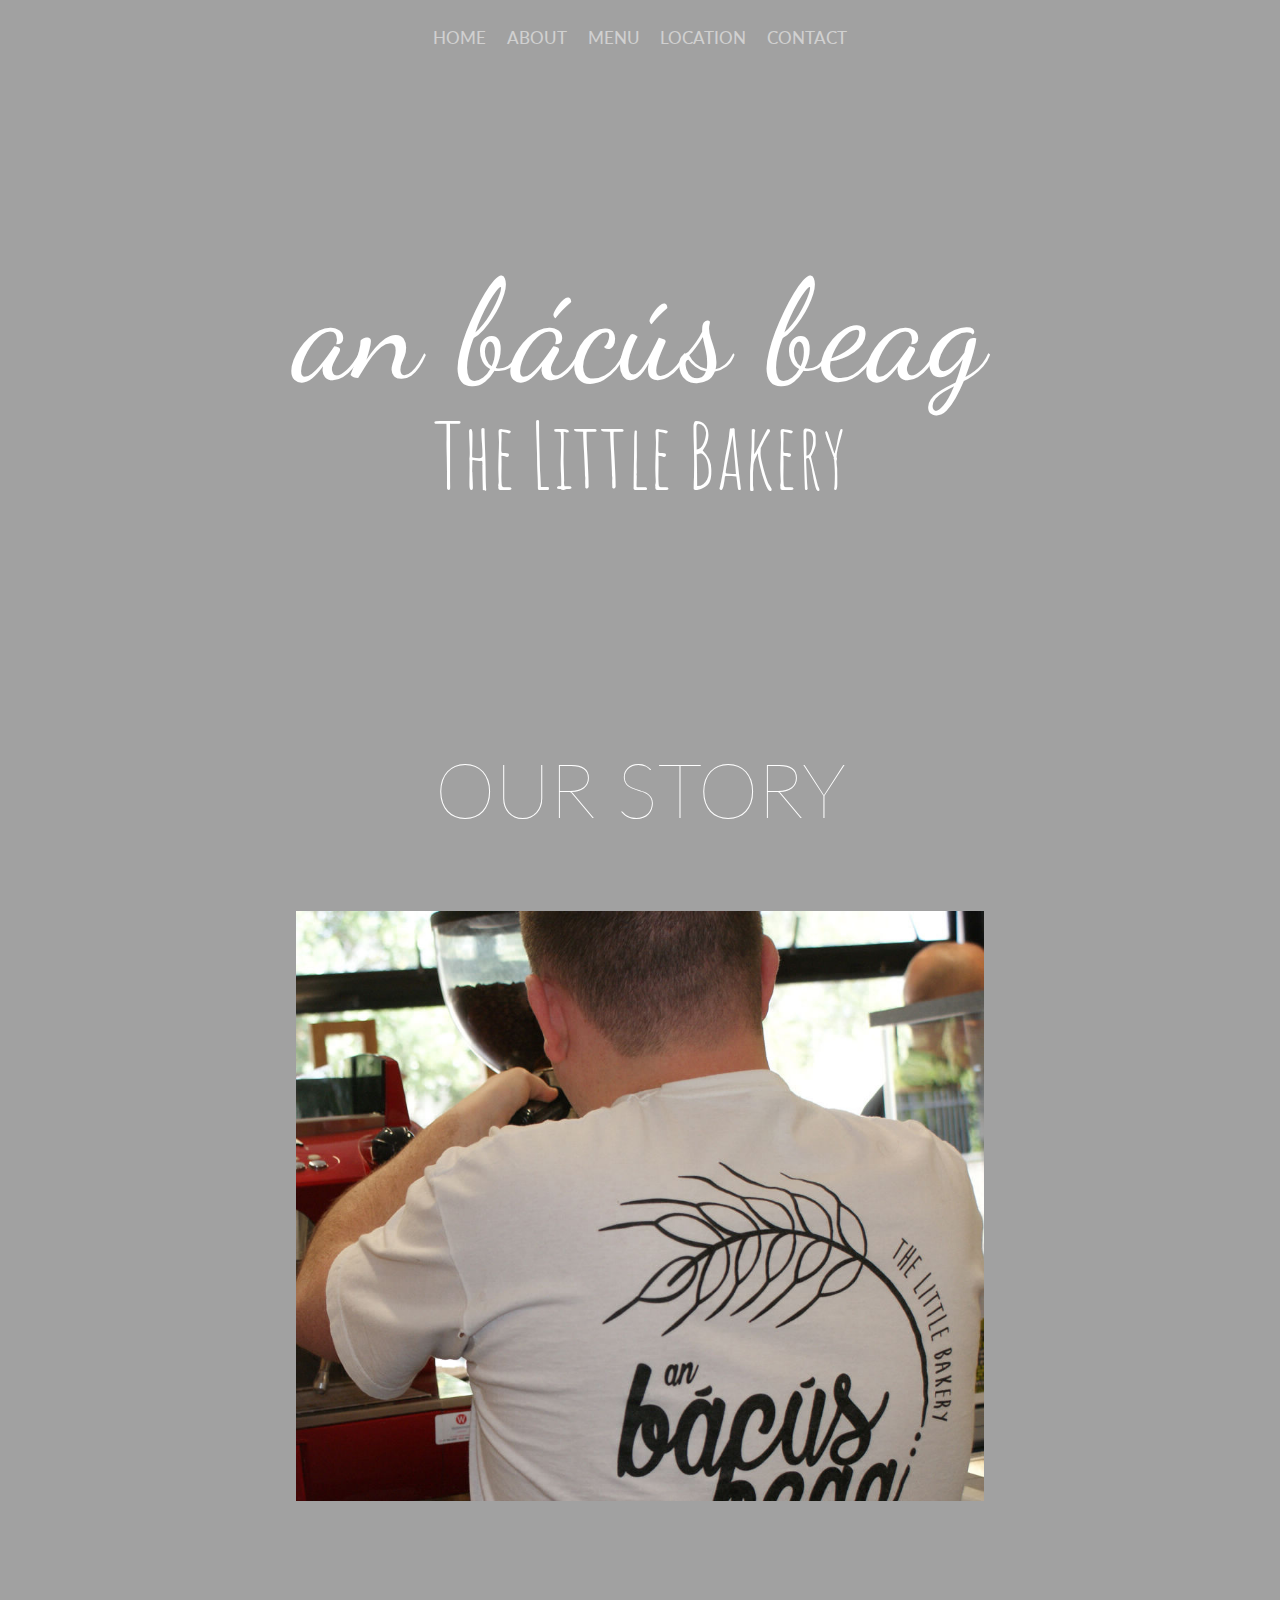
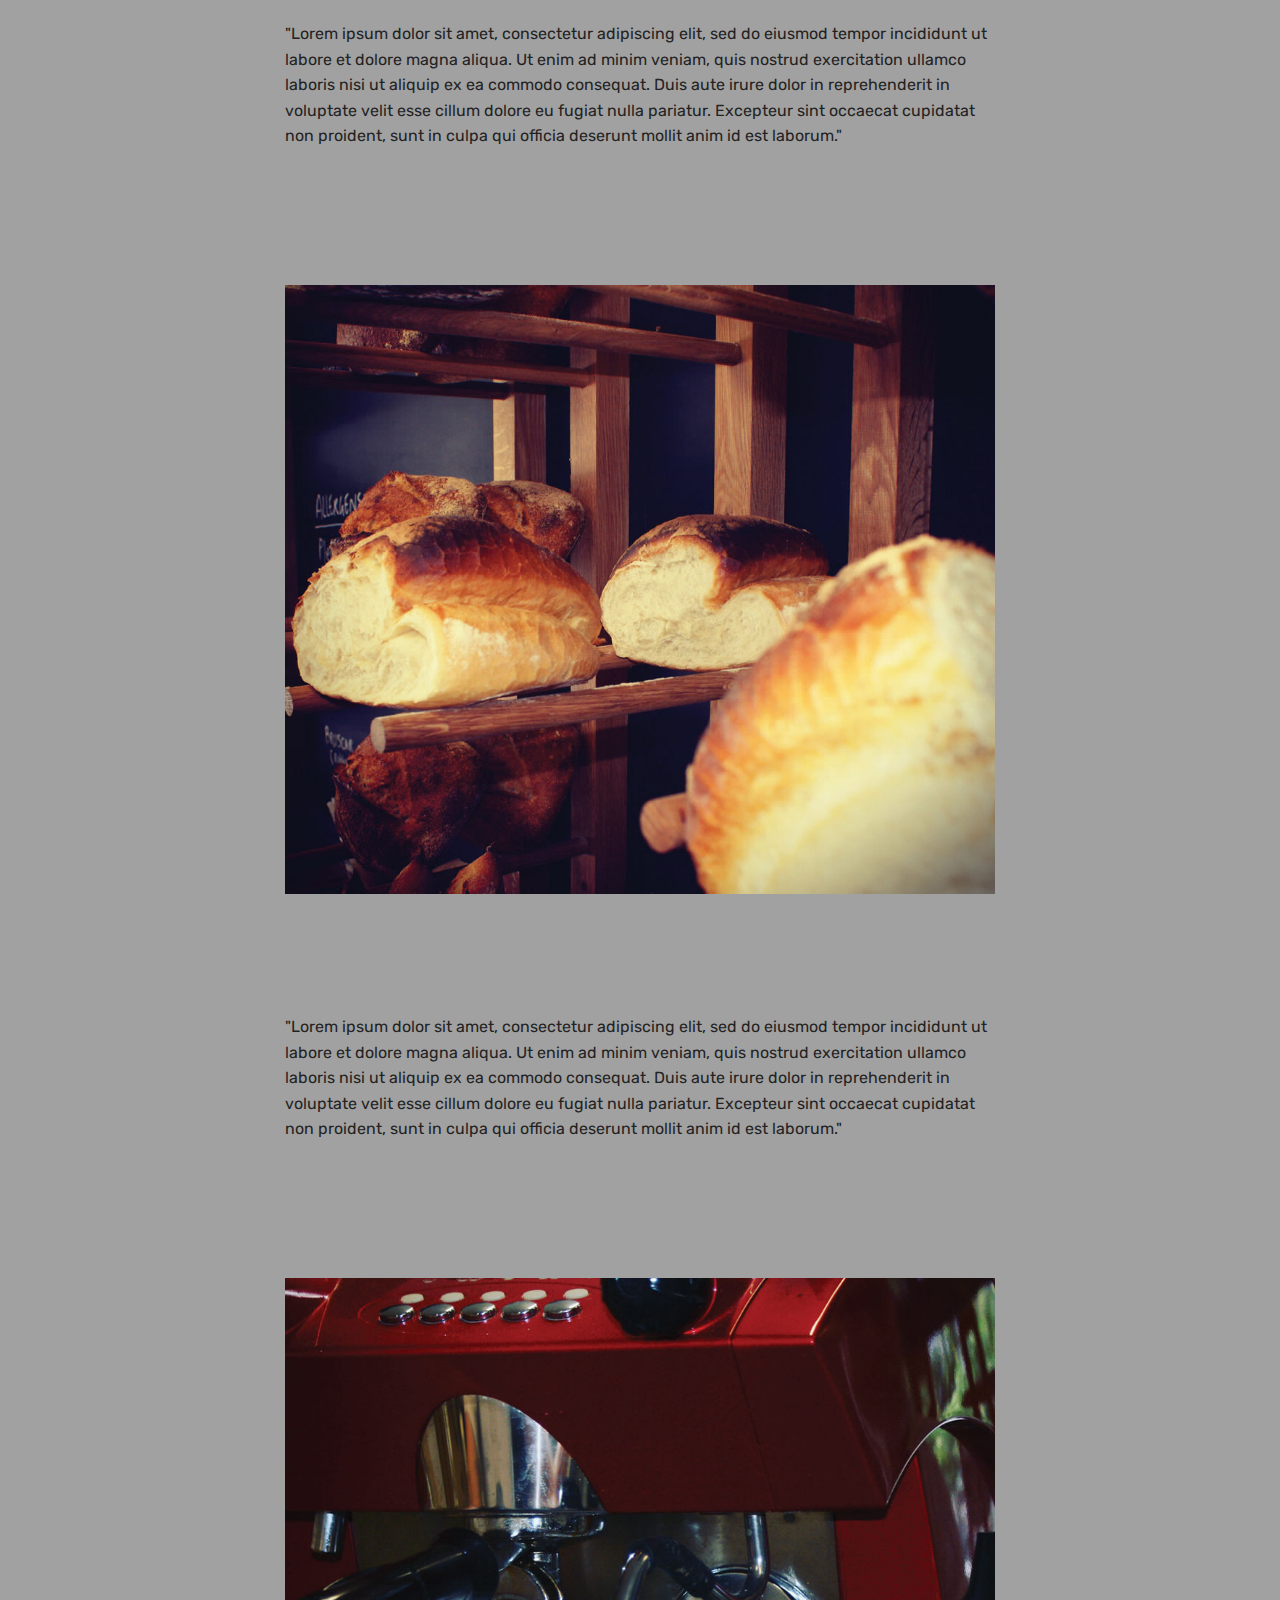
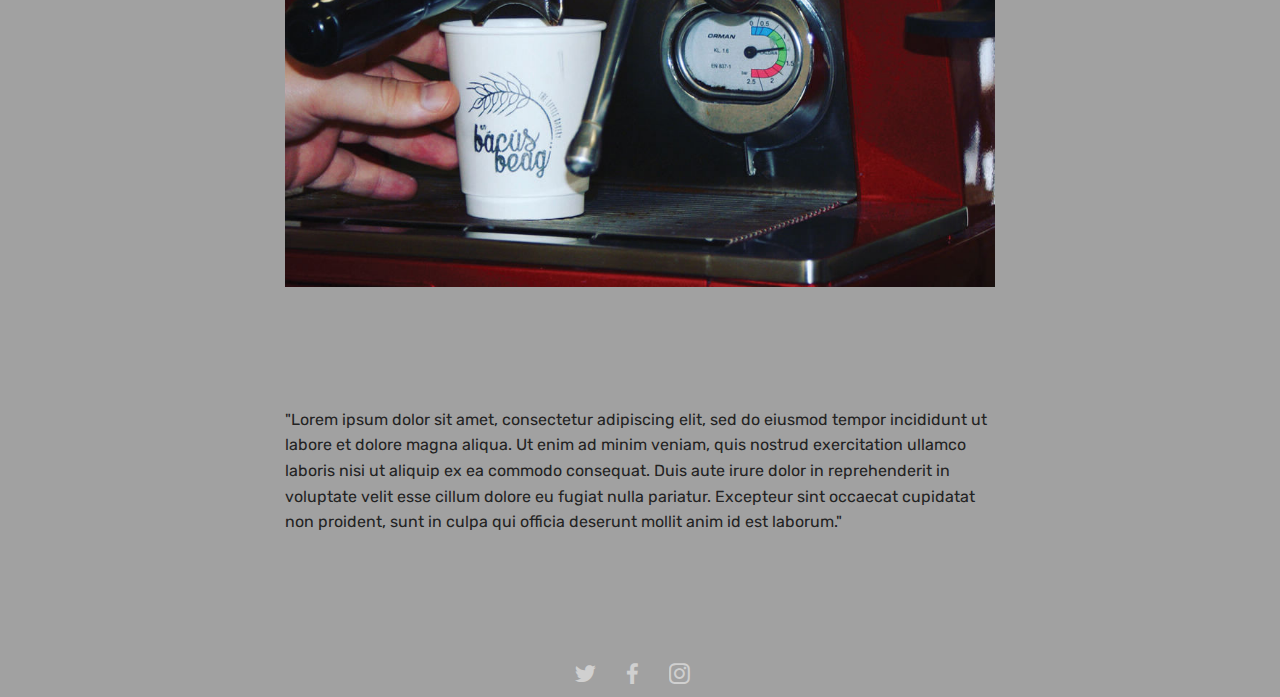
==== commit 872aed73: "Update about.html" ====
--- a/about.html
+++ b/about.html
@@ -55,9 +55,7 @@
           <li class="nav-item"><a class="nav-link link text-white" class="nav-text" href="location.html">
 
               LOCATION</a></li>
-          <li class="nav-item"><a class="nav-link link text-white" class="nav-text" href="workshop.html">
-
-              WORKSHOPS</a></li>
+          
           <li class="nav-item"><a class="nav-link link text-white" class="nav-text" href="contact.html">
               CONTACT</a></li>
         </ul>
